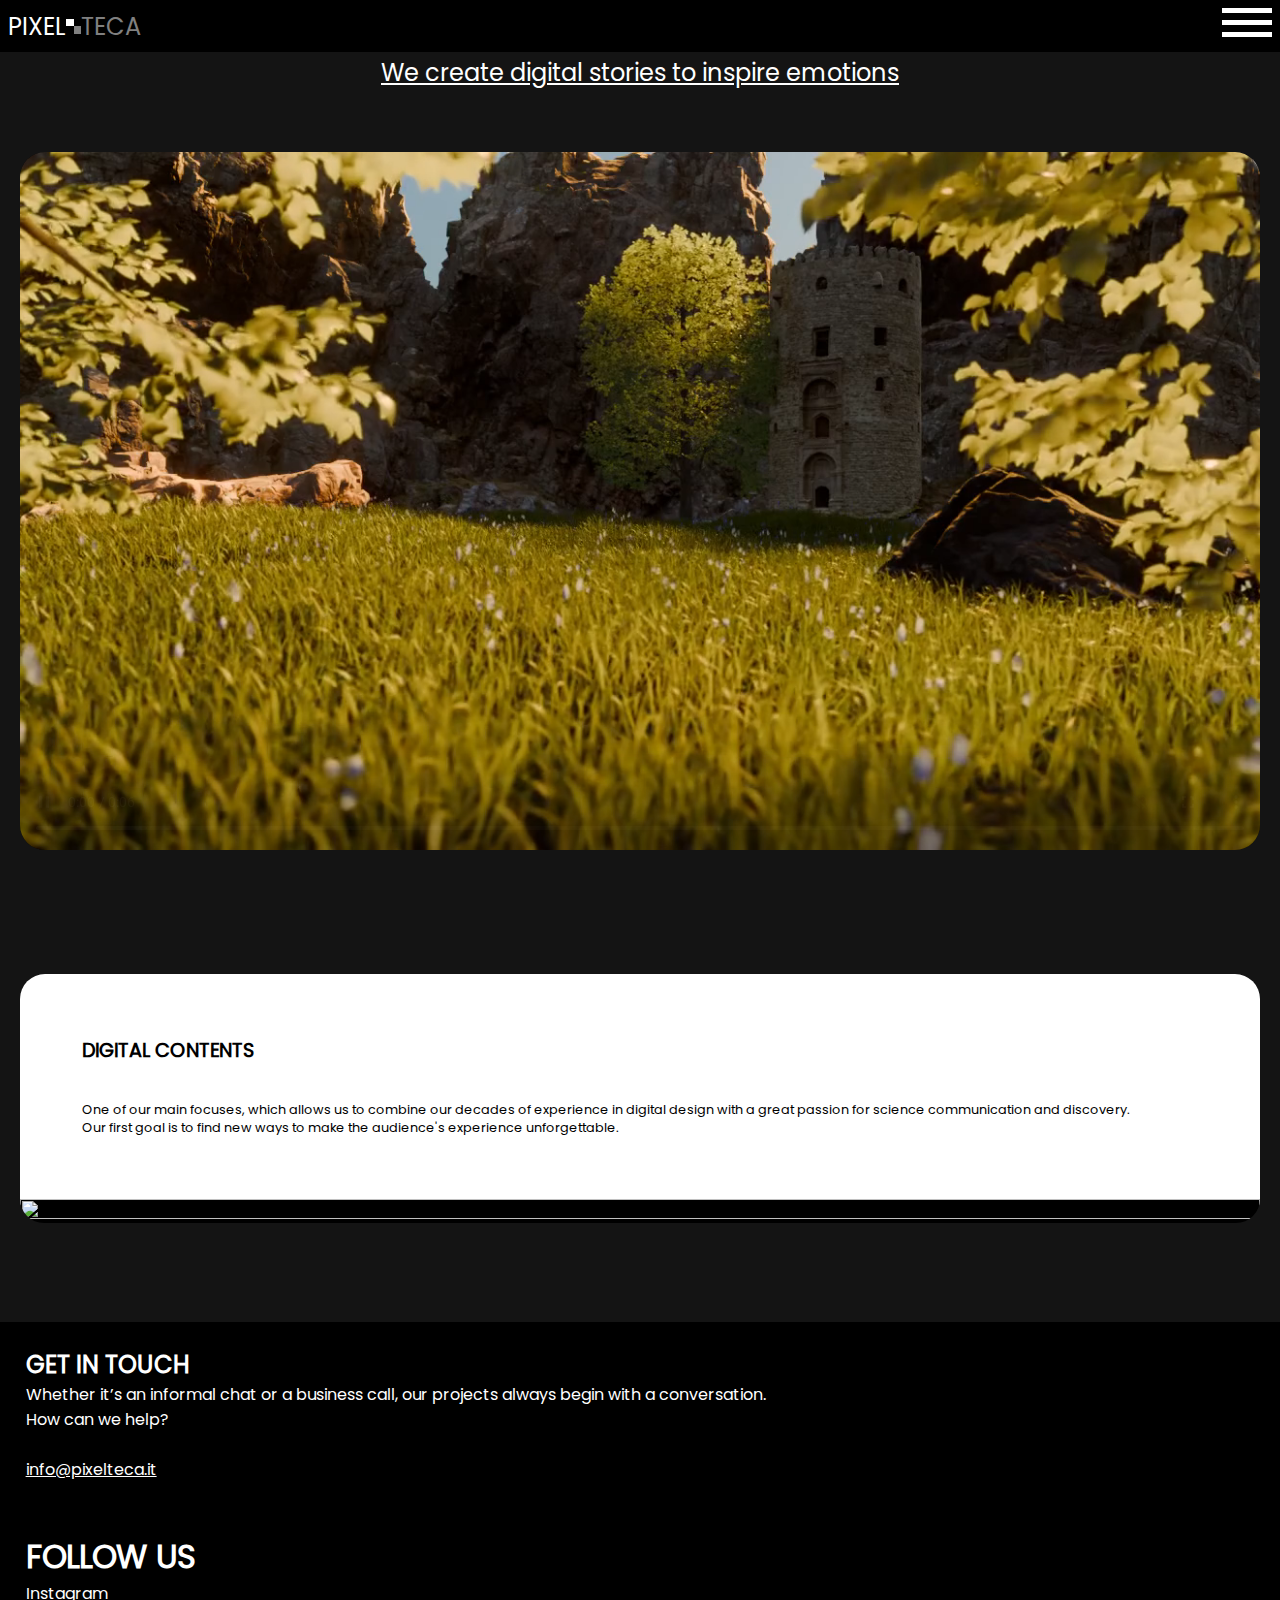
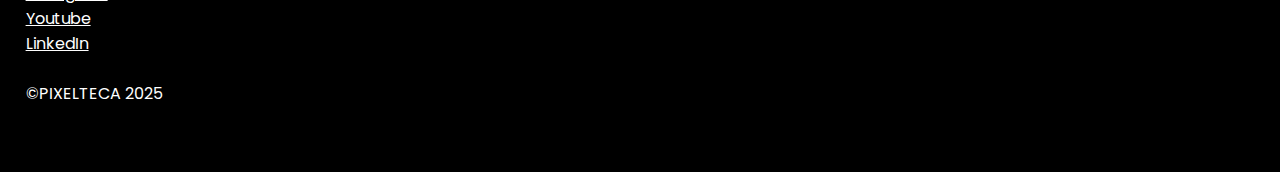
==== index.html @ 44d14443 "Added TextAnimator" ====
<!DOCTYPE html>
<html lang="en">

<head>
    <meta charset="UTF-8">
    <meta name="viewport" content="width=device-width, initial-scale=1.0">
    <title>PIXELTECA Studio</title>
    <link rel="stylesheet" href="style.css">
</head>

<body>
    <!-- MENU  -->
    <div id="menu-container">
        <div class="menu-item"><a href="about.html">About</a></div>
        <div class="menu-item"><a href="#">Works</div>
        <div class="menu-item"><a href="#">Contacts</a></div>
    </div>

    <!-- NAVBAR -->
    <div id="navbar">
        <div id="logo-container">
            <!-- LOGO 1 -->
            <div class="navbar-item">PIXEL</div>

            <!-- SYMBOL -->
            <div class="symbol-container">
                <div class="quad quad1"></div>
                <div class="quad quad-empty"></div>
                <div class="quad quad-empty"></div>
                <div class="quad quad2"></div>
            </div>

            <!-- LOGO 2 -->
            <div class="navbar-item logo-color2">TECA</div>
        </div>
        <!-- MENU BUTTON -->
        <div id="menu-button-container">
            <div id="menu-button">
                <div class="bar1"></div>
                <div class="bar2"></div>
                <div class="bar3"></div>
            </div>
        </div>
    </div>

    <!-- MAIN -->
    <div id="main-container">

        <!-- CLAIM -->
        <div id="claim-container">
            <div id="claim-text">
                We create digital stories to inspire emotions
            </div>
            <div id="claim-video">
                <video width="100%" height="100%" playsinline autoplay loop muted controls>
                    <source src="videos/test.mp4" type="video/mp4">
                </video>
            </div>
        </div>

        <!-- AREA 1 -->
        <div class="area-container">
            <div class="area-text">
                <p>
                <h2>DIGITAL CONTENTS</h2><br>
                <br>
                One of our main focuses, which allows us to combine our decades of experience in digital design with a great passion for science communication and discovery.
                <br>
                Our first goal is to find new ways to make the audience's experience unforgettable.
                
                </p>
            </div>
            <div class="area-empty">
                <div class="animated-text-container" id="digital-contents-offers">
                </div>
            </div>
            <div class="area-empty">
                <div class="animated-text-container" id="digital-contents-suggestions" style="font-style: italic;">
                </div>
            </div>
            <div class="area-content">
                <img src="imgs/Render.png" />
            </div>
        </div>



    </div>
    <div id="footer">
        <div class="footer-item">
            <h2>GET IN TOUCH</h2>
            <p>
                Whether it’s an informal chat or a business call, our projects always begin
                with a conversation.<br>
                How can we help?<br><br>
                <a href="mailto: info@pixelteca.it">info@pixelteca.it</a>
            </p>
        </div>
        <div class="footer-item">
            <h1>FOLLOW US </h1>
            <a href="#">Instagram</a>
            <a href="#">Youtube</a>
            <a href="#">LinkedIn</a>
            <br>
            <p>
                ©PIXELTECA 2025
            </p>
        </div>
    </div>
    <script src="https://ajax.googleapis.com/ajax/libs/jquery/3.7.1/jquery.min.js" type="text/javascript"></script>
    <script src="TextAnimator.js" type="text/javascript"></script>
    <script src="app.js" type="text/javascript">
    </script>
</body>

</html>
---- style.css ----
* {
    margin: 0;
    padding: 0;
    box-sizing: border-box;
}

:root {
    /* FONTS */
    --logo-font: Poppins;
    --logo-font-color1: white;
    --logo-font-color2: gray;
    --logo-font-size: 1.5rem;
    --menu-font: Poppins;
    --menu-font-color: white;
    --menu-font-size: 3.5rem;
    --claim-font: Poppins;
    --claim-font-color: white;
    --claim-font-size: 1.5rem;
    --area-text-font: Poppins;
    --area-text-font-color: black;
    --area-text-font-size: .8rem;
    --client-comment-font: Poppins;
    --client-comment-font-color: white;
    --client-comment-font-size: 1.5rem;
    --client-comment-font-style: italic;
    --client-name-font-size: 1.2rem;
    --footer-font: Poppins;
    --footer-font-size: 1rem;
    --footer-font-color: white;

    /* NAVBAR */
    --navbar-bg-color: black;
    --navbar-padding: 8px;

    /* SYMBOL */
    --quad-size: 15px;

    /* MENU BUTTON */
    --menu-button-container-width: 100%;
    --bar-color: white;
    --bar-width: 50px;
    --bar-height: 5px;
    --bar-space: 7px;

    /* MENU */
    --menu-bg-color: black;
    --menu-padding: 0 0 0 10%;

    /* MAIN CONTAINER */
    --main-container-padding: 55px 20px 0px 20px;
    --claim-container-flex-dir: column;
    --claim-container-margin-bottom: 10%;
    --claim-text-width: 100%;
    --claim-video-width: 100%;
    --claim-text-flex-justify: center;
    --claim-text-align: center;
    --claim-text-padding: 0 0 0 0;
    --claim-text-margin-bottom: 5%;
    --area-container-flex-dir: column;
    --area-container-margin-bottom: 8%;
    --area-text-width: 100%;
    --area-text-height: 100%;
    --area-text-padding: 5%;
    --area-text-bg-color: white;
    --area-text-border-radius: 25px 25px 0 0;
    --area-text-text-align: justify;
    --area-content-border-radius: 0 0 25px 25px;
    --area-empty-display: none;
    --area-client-comment-padding: 2%;

    /* FOOTER */
    --footer-flex-dir: column;
    --footer-margin-top: 0%;
    --footer-height: 450px;
    --footer-bg-color: black;
    --footer-padding: 2%;
}

body {
    width: 100%;
    height: 100%;
    background: #141414;
}

/* NAVBAR */
#navbar {
    display: flex;
    align-items: center;
    position: fixed;
    top: 0px;
    width: 100%;
    padding: var(--navbar-padding);
    background: var(--navbar-bg-color);
    /* border: 1px solid red; */
}

.navbar-item {
    display: flex;
    align-items: center;
    color: var(--logo-font-color1);
    font-size: var(--logo-font-size);
    font-family: var(--logo-font);
    /* border: 1px solid violet; */
}

.logo-color2 {
    color: var(--logo-font-color2);
}

/* SYMBOL */
.symbol-container {
    display: flex;
    flex-wrap: wrap;
    min-width: var(--quad-size);
    height: var(--quad-size);
    /* border: 1px solid yellow; */
}

.quad {
    width: 50%;
    height: 50%;
}

.quad1 {
    background: var(--logo-font-color1);
}

.quad2 {
    background: var(--logo-font-color2);
}

.quad-empty {
    opacity: 0;
}

#logo-container {
    display: flex;
    align-items: center;
    cursor: pointer;
    /* border: 1px solid yellow; */
}

/* MENU BUTTON */
#menu-button-container {
    display: flex;
    justify-content: flex-end;
    width: var(--menu-button-container-width);
    /* border: 1px solid violet; */
    z-index: 1000;
}

#menu-button {
    display: flex;
    flex-direction: column;
    justify-content: center;
    align-items: center;
}

.bar1, .bar2, .bar3 {
    width: var(--bar-width);
    height: var(--bar-height);
    background-color: var(--bar-color);
    margin-bottom: var(--bar-space);
    transition: .4s;
}

.change .bar1 {
    transform: translate(0, 12px) rotate(-45deg);
}

.change .bar2 {
    opacity: 0;
}

.change .bar3 {
    transform: translate(0, -12px) rotate(45deg);
}

/* MENU */
#menu-container {
    position: fixed;
    display: flex;
    flex-direction: column;
    justify-content: center;
    width: 100%;
    height: 100%;
    background: var(--menu-bg-color);
    padding: var(--menu-padding);
    transition: .4s;
    opacity: 0;
    /* border: 1px solid green; */
}

.menu-visible {
    opacity: 1 !important;
}

#menu-container a {
    text-decoration: none;
    color: var(--menu-font-color);
    font-family: var(--menu-font);
    font-size: var(--menu-font-size);
}

/* MAIN CONTAINER */
#main-container {
    display: flex;
    flex-direction: column;
    align-items: center;
    width: 100%;
    padding: var(--main-container-padding);
    /* border: 1px solid green; */
}

#claim-container {
    display: flex;
    align-items: center;
    flex-direction: var(--claim-container-flex-dir);
    width: 100%;
    margin-bottom: var(--claim-container-margin-bottom);
    /* border: 1px solid red; */
}

#claim-text {
    display: flex;
    justify-content: var(--claim-text-flex-justify);
    width: var(--claim-text-width);
    text-align: var(--claim-text-align);
    font-family: var(--claim-font);
    font-size: var(--claim-font-size);
    color: var(--claim-font-color);
    text-decoration: underline;
    padding: var(--claim-text-padding);
    margin-bottom: var(--claim-text-margin-bottom);
}

#claim-video {
    display: flex;
    width: var(--claim-video-width);
    background: black;
    border-radius: 25px;
    overflow: hidden;
    /* border: 1px solid red; */
}

/* AREA */
.area-container {
    display: flex;
    flex-direction: var(--area-container-flex-dir);
    flex-wrap: wrap;
    width: 100%;
    margin-bottom: var(--area-container-margin-bottom);
    /* border: 1px solid yellow; */
}

.area-text {
    width: var(--area-text-width);
    height: var(--area-text-height);
    background: var(--area-text-bg-color);
    padding: var(--area-text-padding);
    font-family: var(--area-text-font);
    font-size: var(--area-text-font-size);
    text-align: var(--area-text-text-align);
    color: var(--area-text-font-color);
    border-radius: var(--area-text-border-radius);
    overflow: hidden;
}

.area-content {
    width: var(--area-text-width);
    height: var(--area-text-height);
    background: black;
    border-radius: var(--area-content-border-radius);
    overflow: hidden;
    /* border: 1px solid red; */
}

.area-content img {
    width: 100%;
    height: 100%;
    object-fit: cover;
}

.area-empty {
    display: var(--area-empty-display);
    width: var(--area-text-width);
    /* border: 1px solid red; */
}

.area-client-comment {
    display: flex;
    flex-direction: column;
    justify-content: center;
    align-items: center;
    width: 100%;
    padding: var(--area-client-comment-padding);
    font-family: var(--client-comment-font);
    color: var(--client-comment-font-color);
    font-style: var(--client-comment-font-style);
    font-size: var(--client-comment-font-size);
    /* border: 1px solid yellow; */
}

.client-name {
    font-size: var(--client-name-font-size);
}

/* FOOTER */
#footer {
    display: flex;
    flex-direction: var(--footer-flex-dir);
    width: 100%;
    height: var(--footer-height);
    background: var(--footer-bg-color);
    margin-top: var(--footer-margin-top);
}

.footer-item {
    display: flex;
    flex-direction: column;
    width: 100%;
    font-family: var(--footer-font);
    font-size: var(--footer-font-size);
    color: var(--footer-font-color);
    padding: var(--footer-padding);
    text-align: justify;
}

.footer-item a {
    color: var(--footer-font-color);
}

.footer-item img {
    width: 100%;
}

/* TEXT ANIMATION */
.animated-text-container {
    display: flex;
    flex-direction: column;
    justify-content: center;
    align-items: center;
    width: 100%;
    justify-content: center;
    /* border: 1px solid yellow; */
}

.sentence {
    display: flex;
    justify-content: center;
    align-items: center;
    flex-wrap: wrap;
    width: 90%;
    height: 20%;
    font-family: var(--area-text-font);
    color: white;
    z-index: -1;
    /* border: 1px solid red; */
}

.letter {
    font-size: 1.5rem;
    /* border: 1px solid yellow; */
}

.letter-big {
    font-size: 3rem;
}
.startOpacity {
    opacity: 0;
}

.anim {
    animation: txtAnim 0.3s forwards;
}

@keyframes txtAnim {
    0% {
        opacity: 0;
        /* transform: translateY(20px); */
        transform: rotateY(180deg);
    }

    100% {
        opacity: 1;
        /* transform: translateY(0px); */
        transform: rotateY(0deg);
    }
}

@font-face {
    font-family: Chillen;
    src: url('fonts/Chillen.ttf');
}

@font-face {
    font-family: Poppins;
    src: url('fonts/Poppins-Regular.ttf');
}

@font-face {
    font-family: Roboto;
    src: url('fonts/Roboto-VariableFont_wdth\,wght.ttf');
}

/* DESKTOP */
@media (min-width: 1281px) {
    :root {
        --menu-font-size: 8rem;
        --navbar-padding: 30px;
        --logo-font-size: 3rem;
        --menu-padding: 0 0 0 15%;
        --quad-size: 35px;
        --main-container-padding: 150px 250px 0px 250px;
        --claim-container-flex-dir: column;
        --claim-container-margin-bottom: 5%;
        --claim-text-padding: 1%;
        --claim-text-margin-bottom: 1%;
        --claim-font-size: 5rem;
        --claim-video-width: 100%;

        --area-container-flex-dir: row;
        --area-container-margin-bottom: 0%;
        --area-text-width: 50%;
        --area-text-height: 500px;
        --area-text-border-radius: 25px 0 0 0;
        --area-text-font-size: 1.2rem;
        --area-content-border-radius: 0 0 25px 0;
        --area-empty-display: flex;

        --footer-flex-dir: row;
        --footer-margin-top: 5%;
    }
}
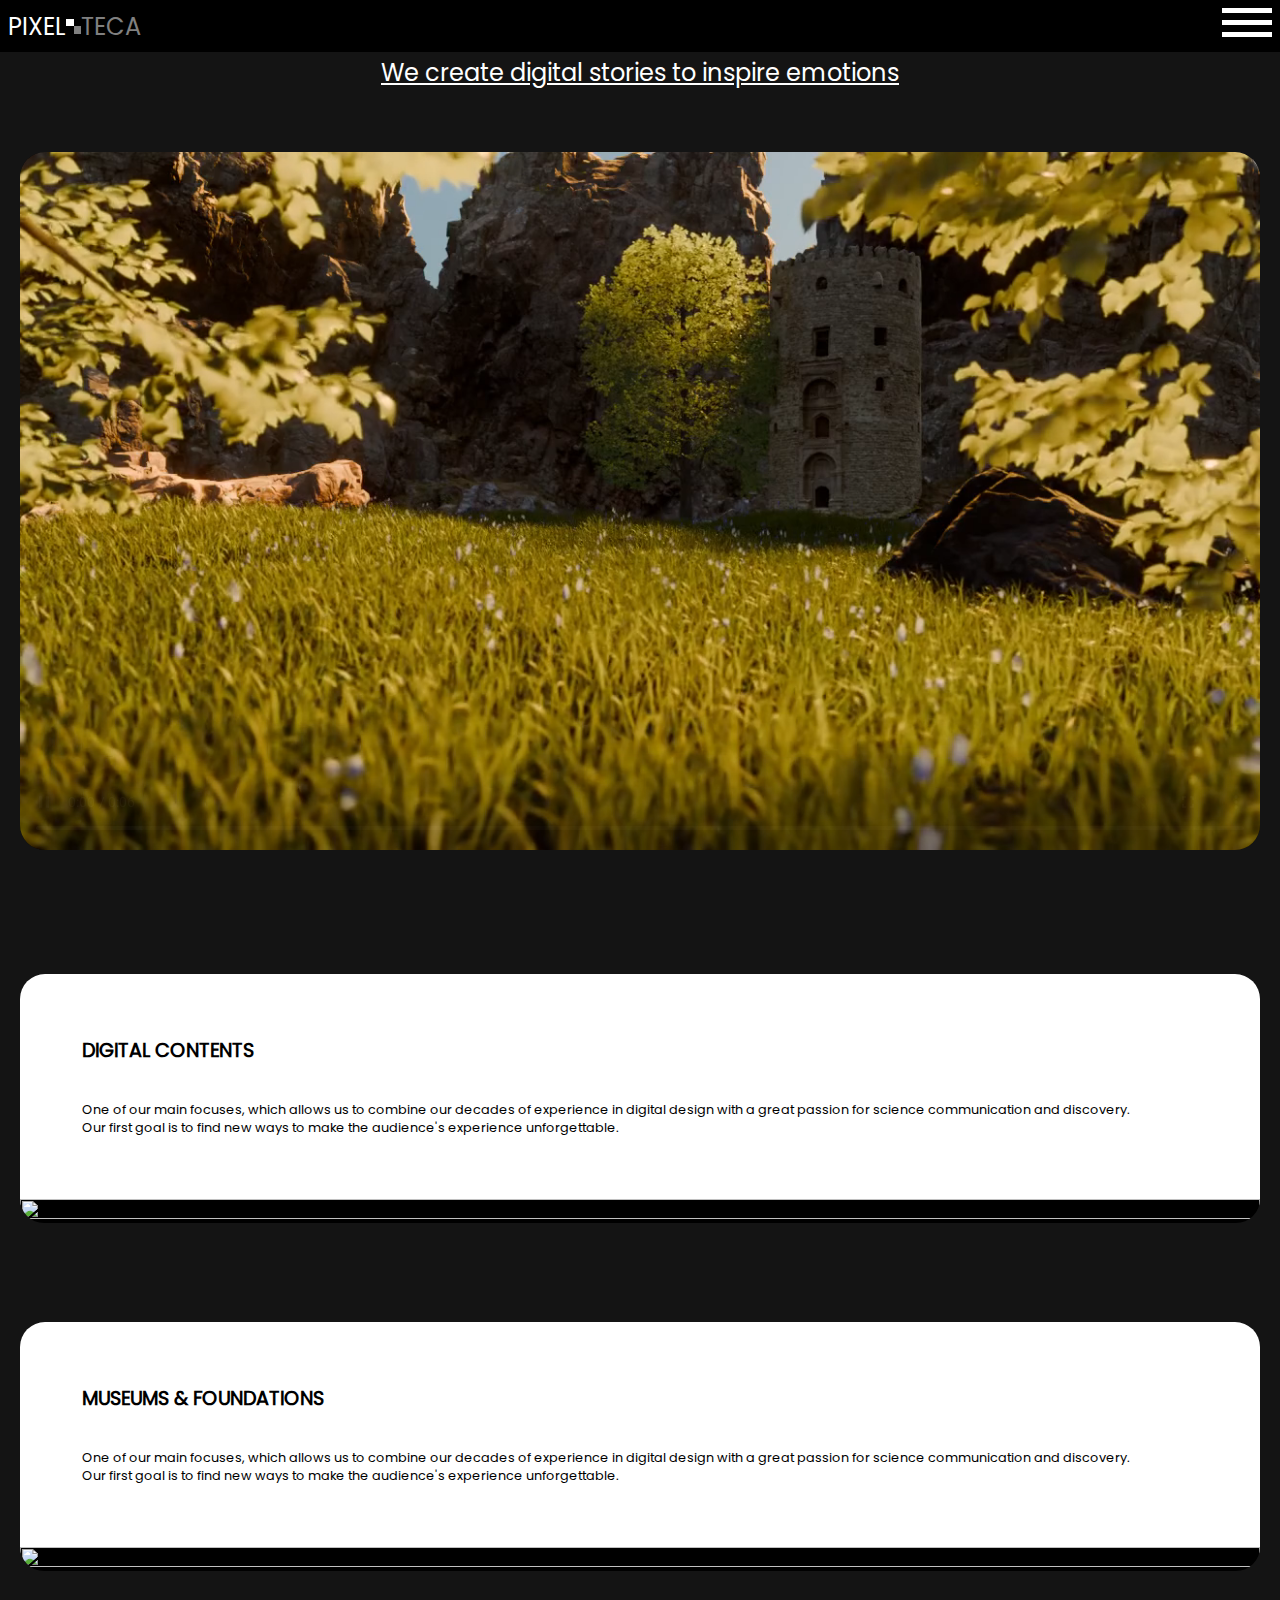
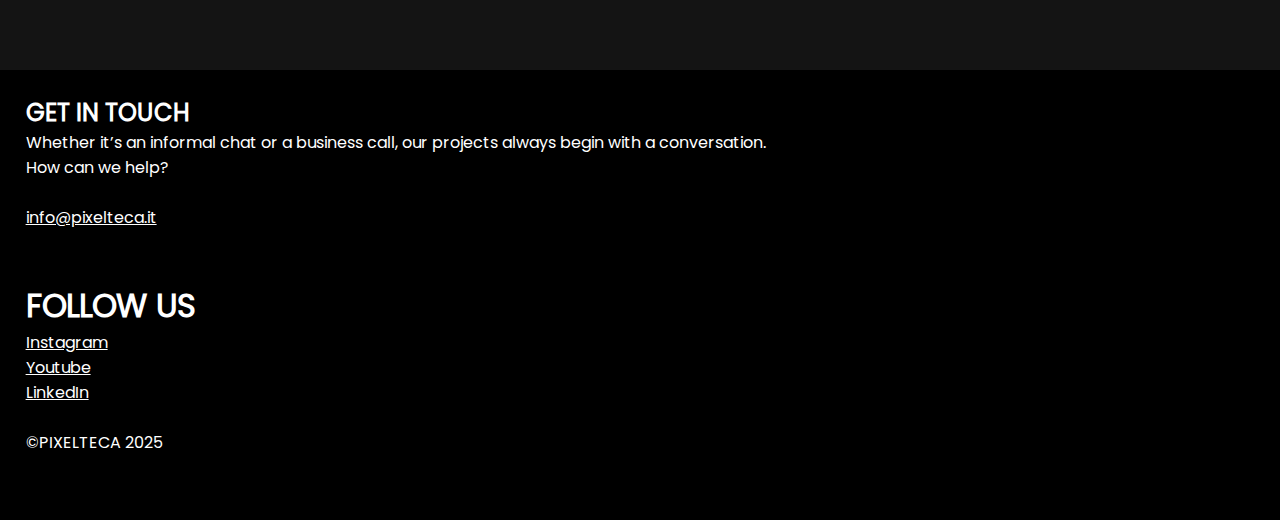
==== commit e0bd6247: "Adding interactive texts" ====
--- a/index.html
+++ b/index.html
@@ -83,6 +83,27 @@
             </div>
         </div>
 
+        <div class="area-container">
+            <div class="area-text">
+                <p>
+                <h2>MUSEUMS & FOUNDATIONS</h2><br><br>
+                One of our main focuses, which allows us to combine our decades of experience in digital design with a great passion for science communication and discovery.<br>
+                Our first goal is to find new ways to make the audience's experience unforgettable.
+                </p>
+            </div>
+            <div class="area-empty">
+                <div class="animated-text-container" id="museums-offers">
+                </div>
+            </div>
+            <div class="area-empty">
+                <div class="animated-text-container" id="museums-suggestions" style="font-style: italic;">
+                </div>
+            </div>
+            <div class="area-content">
+                <img src="imgs/Render.png" />
+            </div>
+        </div>
+
 
 
     </div>
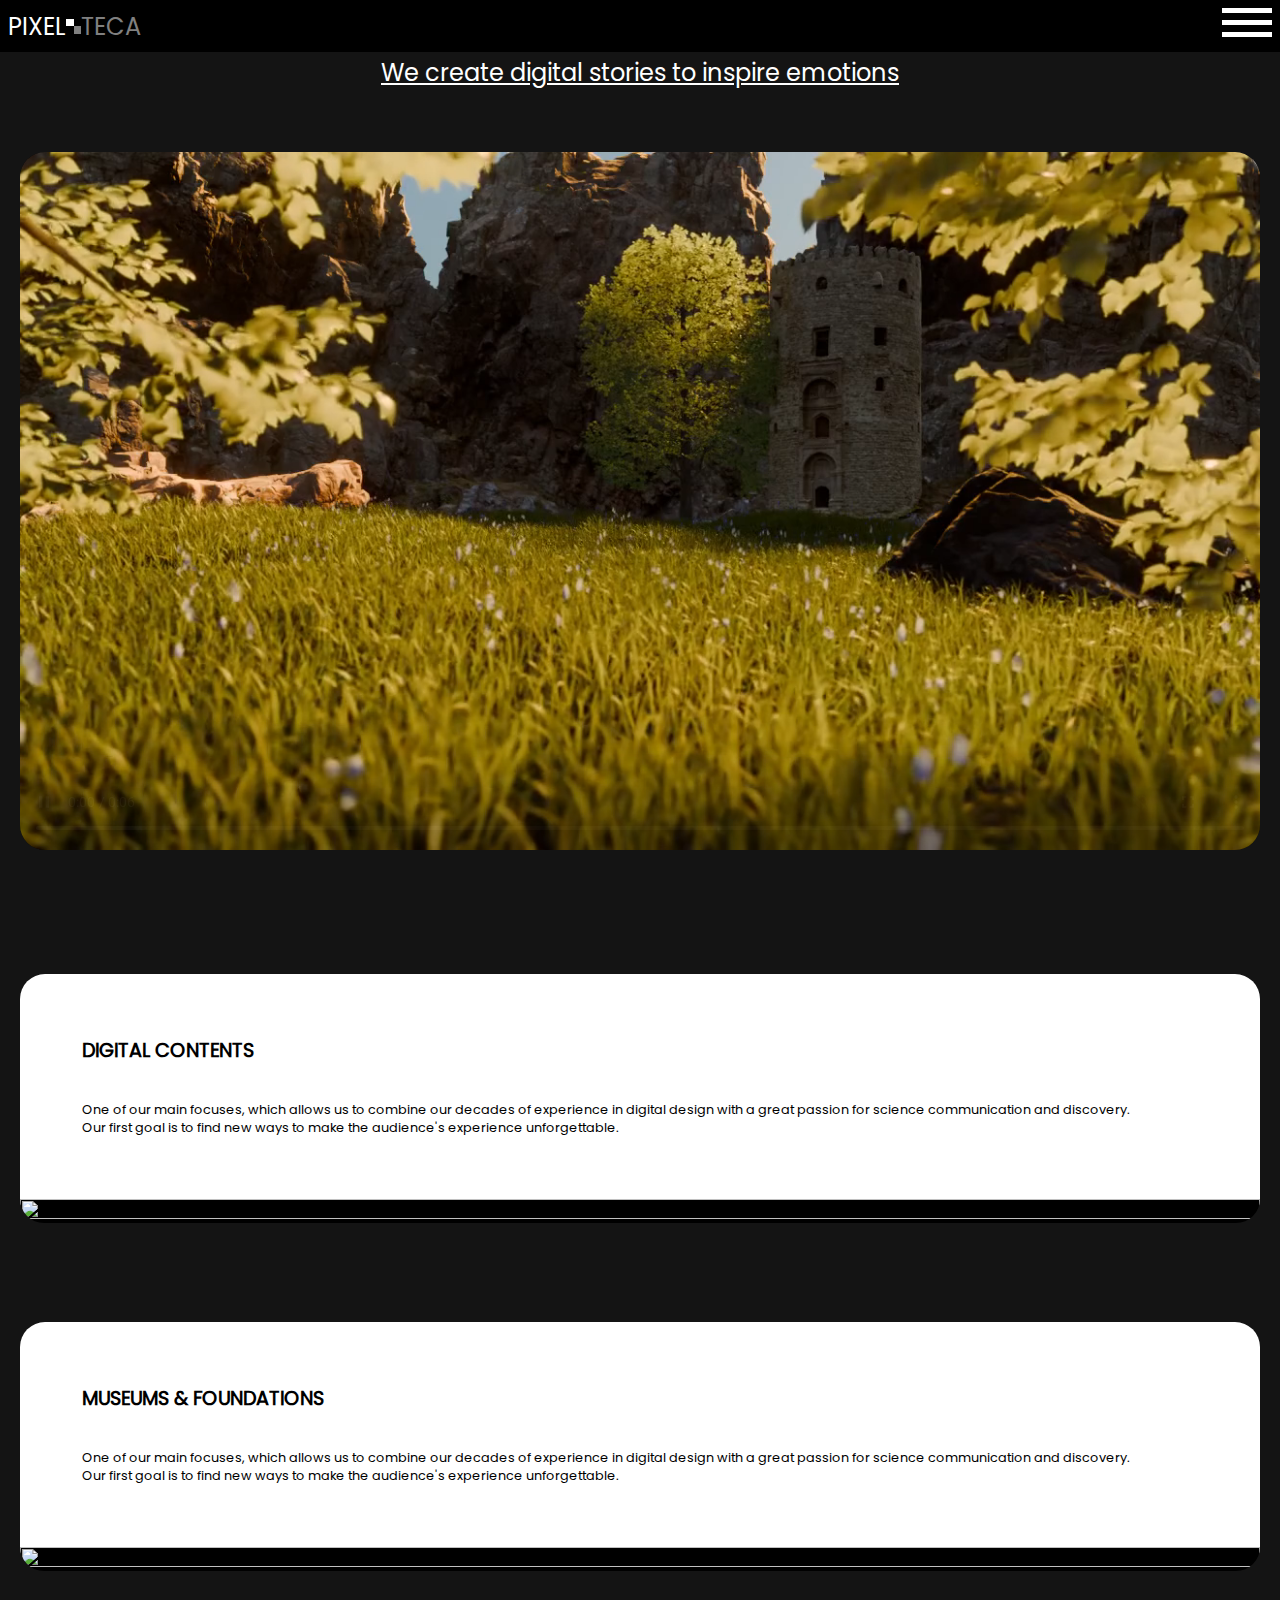
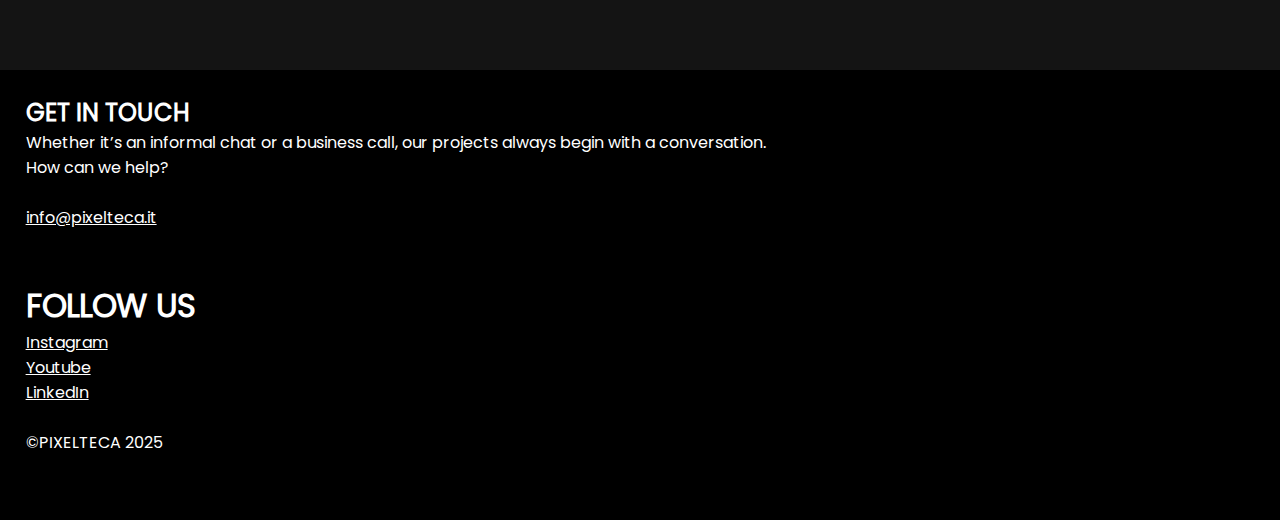
==== commit e0878dd2: "Added typewriter text animation" ====
--- a/index.html
+++ b/index.html
@@ -75,7 +75,7 @@
                 </div>
             </div>
             <div class="area-empty">
-                <div class="animated-text-container" id="digital-contents-suggestions" style="font-style: italic;">
+                <div class="typewriter-text-container" id="digital-contents-suggestions" style="font-style: italic;">
                 </div>
             </div>
             <div class="area-content">
@@ -96,7 +96,7 @@
                 </div>
             </div>
             <div class="area-empty">
-                <div class="animated-text-container" id="museums-suggestions" style="font-style: italic;">
+                <div class="typewriter-text-container" id="museums-suggestions" style="font-style: italic;">
                 </div>
             </div>
             <div class="area-content">
@@ -130,6 +130,7 @@
     </div>
     <script src="https://ajax.googleapis.com/ajax/libs/jquery/3.7.1/jquery.min.js" type="text/javascript"></script>
     <script src="TextAnimator.js" type="text/javascript"></script>
+    <script src="TypewriterAnimation.js" type="text/javascript"></script>
     <script src="app.js" type="text/javascript">
     </script>
 </body>
--- a/style.css
+++ b/style.css
@@ -359,7 +359,7 @@
 }
 
 .letter {
-    font-size: 1.5rem;
+    font-size: 1.8rem;
     /* border: 1px solid yellow; */
 }
 
@@ -385,6 +385,32 @@
         opacity: 1;
         /* transform: translateY(0px); */
         transform: rotateY(0deg);
+    }
+}
+
+/* TYPEWRITER TEXT ANIMATION */
+.typewriter-text-container {
+    width: 100%;
+    color: white;
+    font-family: Poppins;
+    font-size: 1.7rem;
+    text-align: end;
+    z-index: -1;
+    padding: 20% 7% 0 7%;
+    /* border: 1px solid red; */
+}
+
+.typewriter-letter {
+    opacity: 0;
+}
+
+@keyframes typewriterAnim {
+    0% {
+        opacity: 0;
+    }
+
+    100% {
+        opacity: 1;
     }
 }
 
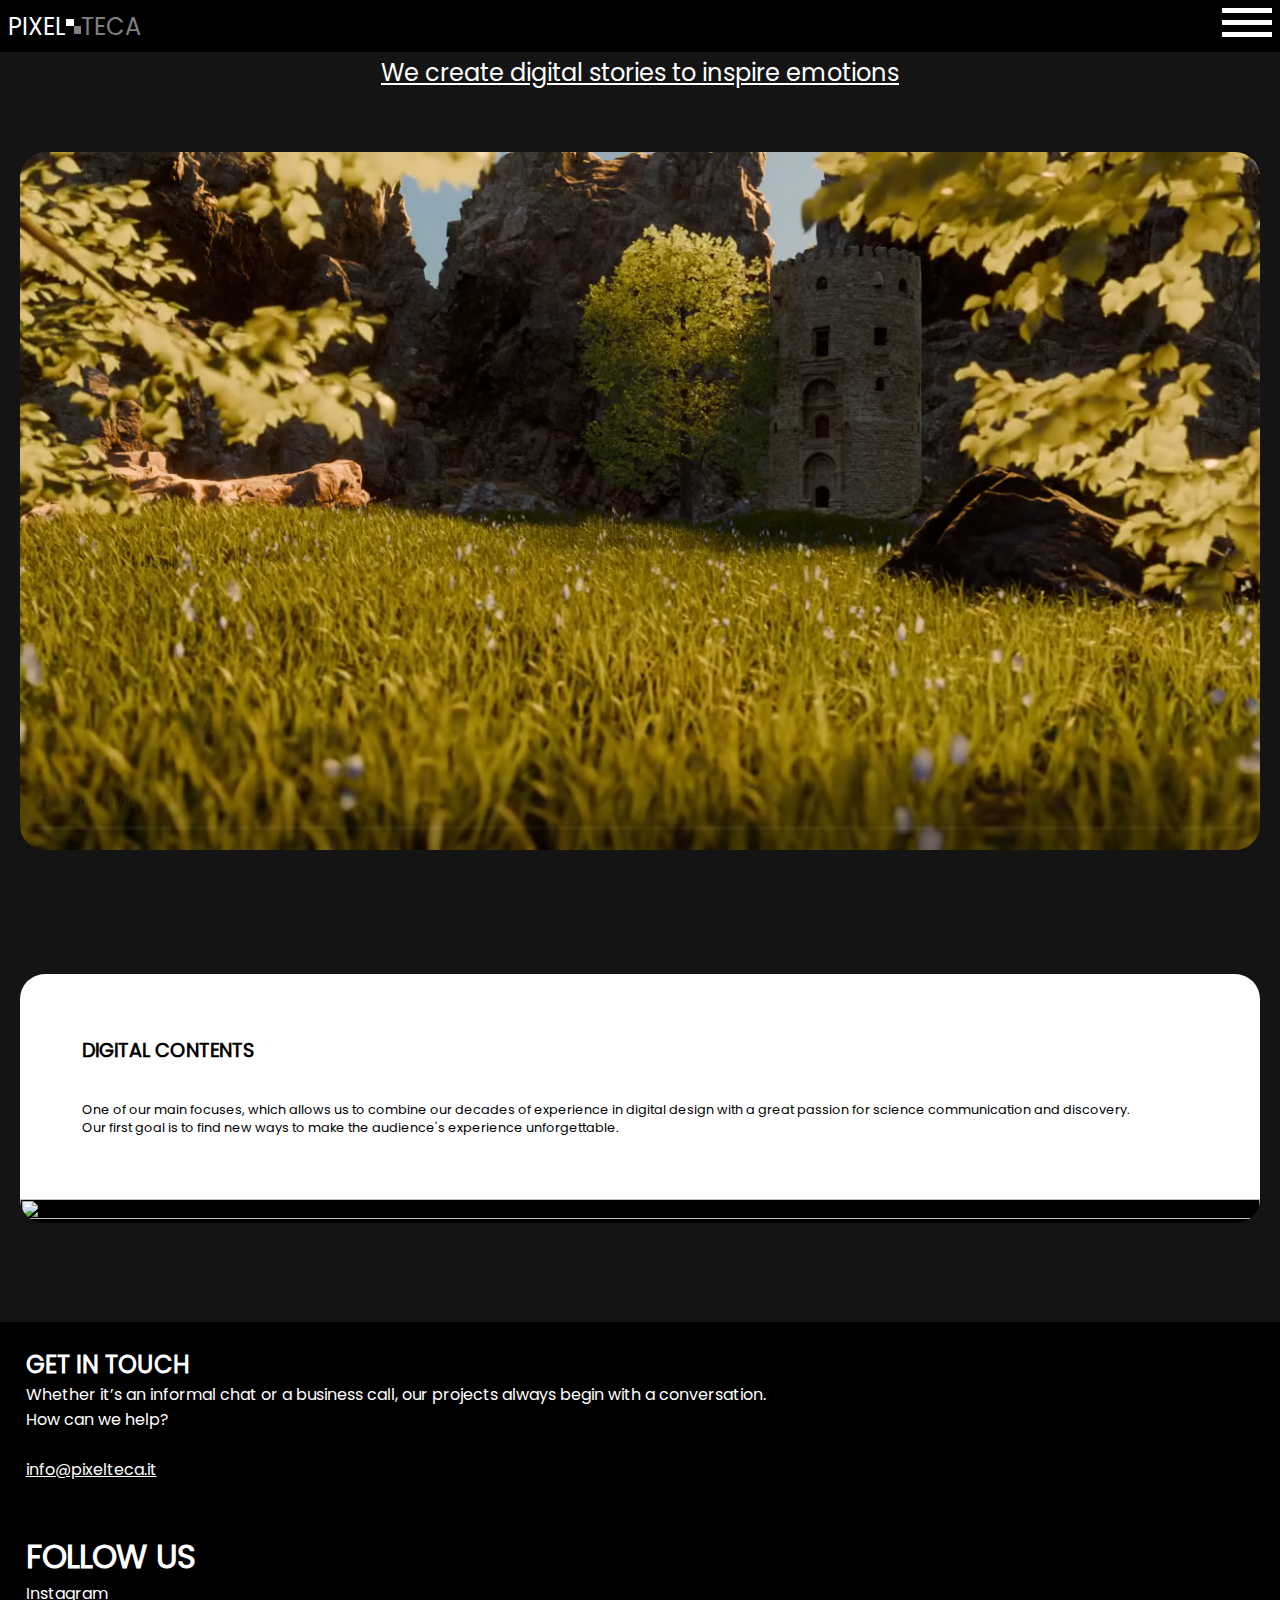
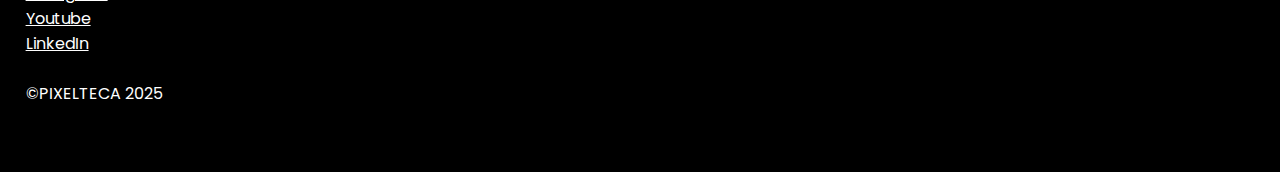
==== commit 741c5500: "Completed DIGITAL CONTENTS" ====
--- a/index.html
+++ b/index.html
@@ -58,45 +58,21 @@
             </div>
         </div>
 
-        <!-- AREA 1 -->
+        <!-- DIGITAL CONTENTS -->
         <div class="area-container">
             <div class="area-text">
                 <p>
-                <h2>DIGITAL CONTENTS</h2><br>
-                <br>
-                One of our main focuses, which allows us to combine our decades of experience in digital design with a great passion for science communication and discovery.
-                <br>
-                Our first goal is to find new ways to make the audience's experience unforgettable.
-                
-                </p>
-            </div>
-            <div class="area-empty">
-                <div class="animated-text-container" id="digital-contents-offers">
-                </div>
-            </div>
-            <div class="area-empty">
-                <div class="typewriter-text-container" id="digital-contents-suggestions" style="font-style: italic;">
-                </div>
-            </div>
-            <div class="area-content">
-                <img src="imgs/Render.png" />
-            </div>
-        </div>
-
-        <div class="area-container">
-            <div class="area-text">
-                <p>
-                <h2>MUSEUMS & FOUNDATIONS</h2><br><br>
+                <h2>DIGITAL CONTENTS</h2><br><br>
                 One of our main focuses, which allows us to combine our decades of experience in digital design with a great passion for science communication and discovery.<br>
                 Our first goal is to find new ways to make the audience's experience unforgettable.
                 </p>
             </div>
             <div class="area-empty">
-                <div class="animated-text-container" id="museums-offers">
+                <div class="typewriter-text-container" id="digital-contents-offers" style="text-align: center;">
                 </div>
             </div>
             <div class="area-empty">
-                <div class="typewriter-text-container" id="museums-suggestions" style="font-style: italic;">
+                <div class="typewriter-text-container" id="digital-contents-suggestions" style="font-style: italic;">
                 </div>
             </div>
             <div class="area-content">
--- a/style.css
+++ b/style.css
@@ -364,17 +364,13 @@
 }
 
 .letter-big {
-    font-size: 3rem;
+    font-size: 4rem;
 }
 .startOpacity {
     opacity: 0;
 }
 
-.anim {
-    animation: txtAnim 0.3s forwards;
-}
-
-@keyframes txtAnim {
+@keyframes textAnim1 {
     0% {
         opacity: 0;
         /* transform: translateY(20px); */
@@ -393,7 +389,6 @@
     width: 100%;
     color: white;
     font-family: Poppins;
-    font-size: 1.7rem;
     text-align: end;
     z-index: -1;
     padding: 20% 7% 0 7%;
@@ -402,9 +397,15 @@
 
 .typewriter-letter {
     opacity: 0;
-}
-
-@keyframes typewriterAnim {
+    font-size: 2rem;
+}
+
+.typewriter-letter-big {
+    opacity: 0;
+    font-size: 4rem;
+}
+
+@keyframes textAnim2 {
     0% {
         opacity: 0;
     }
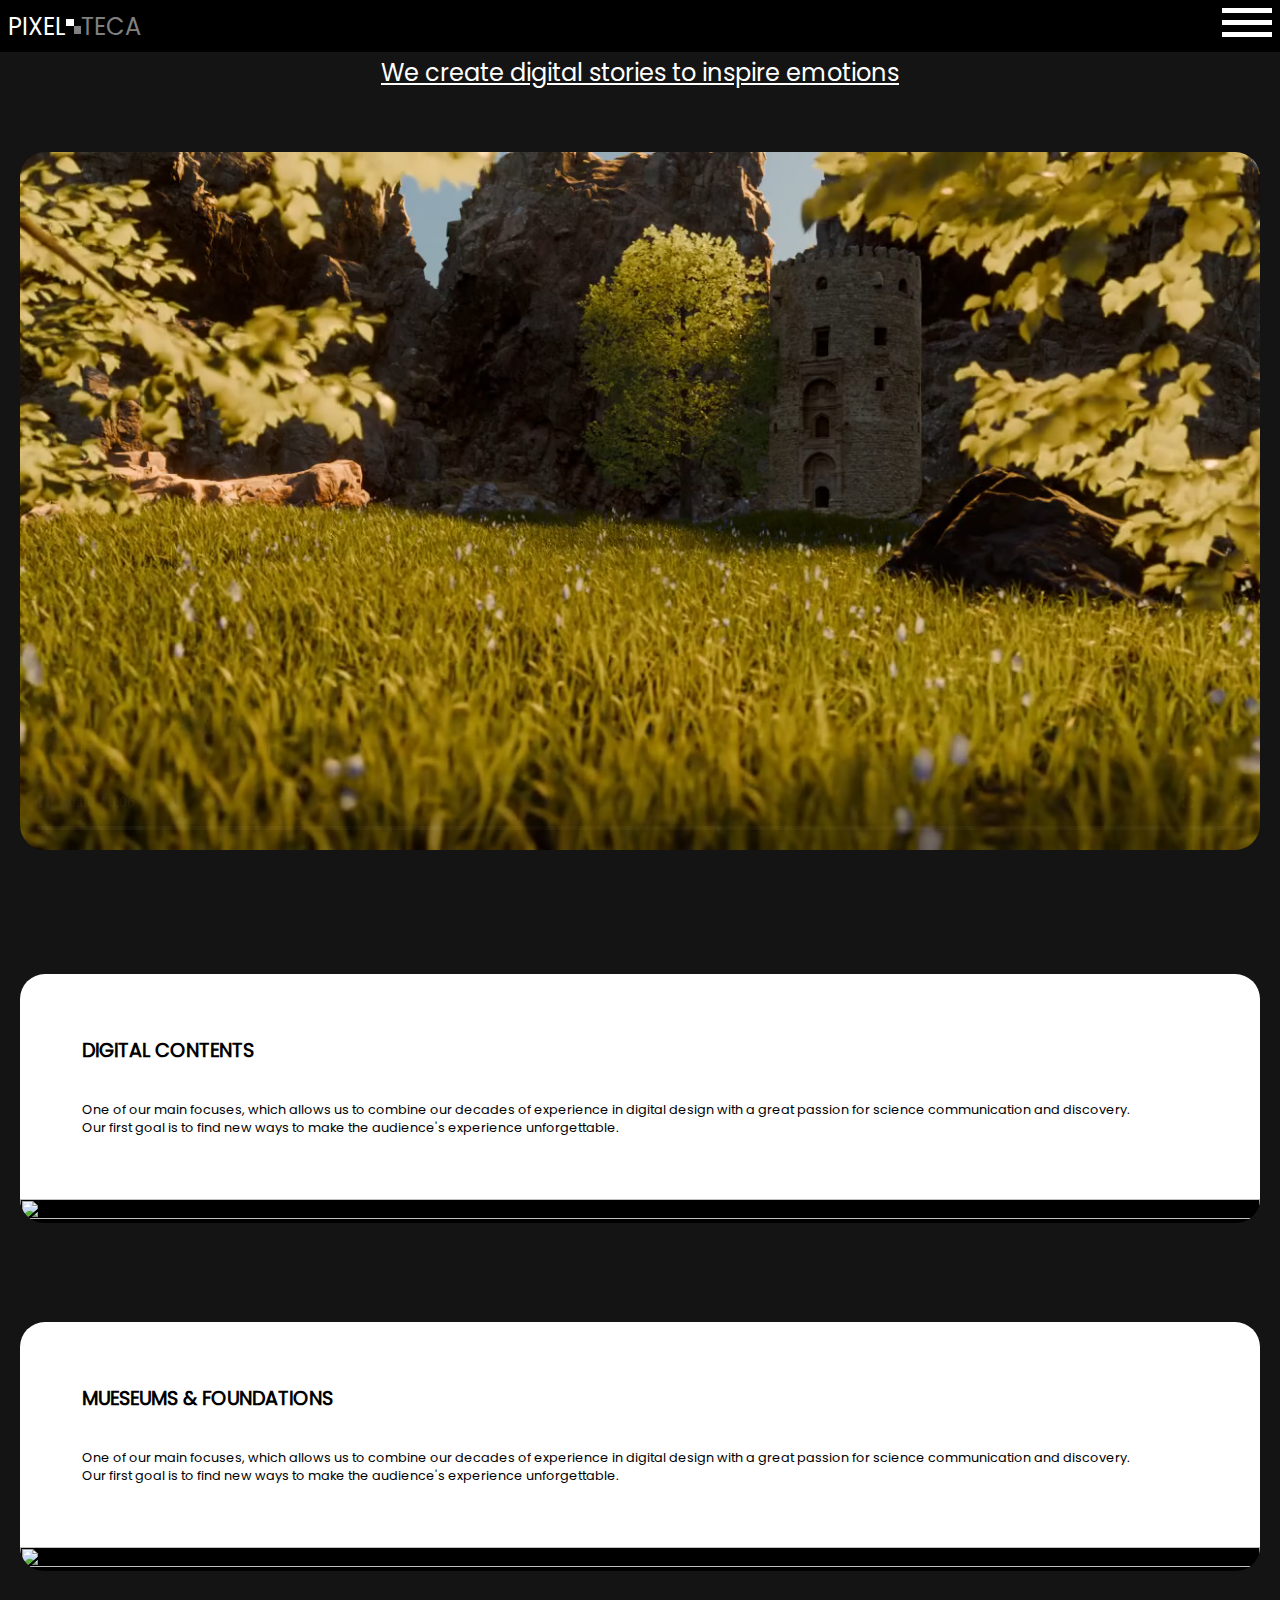
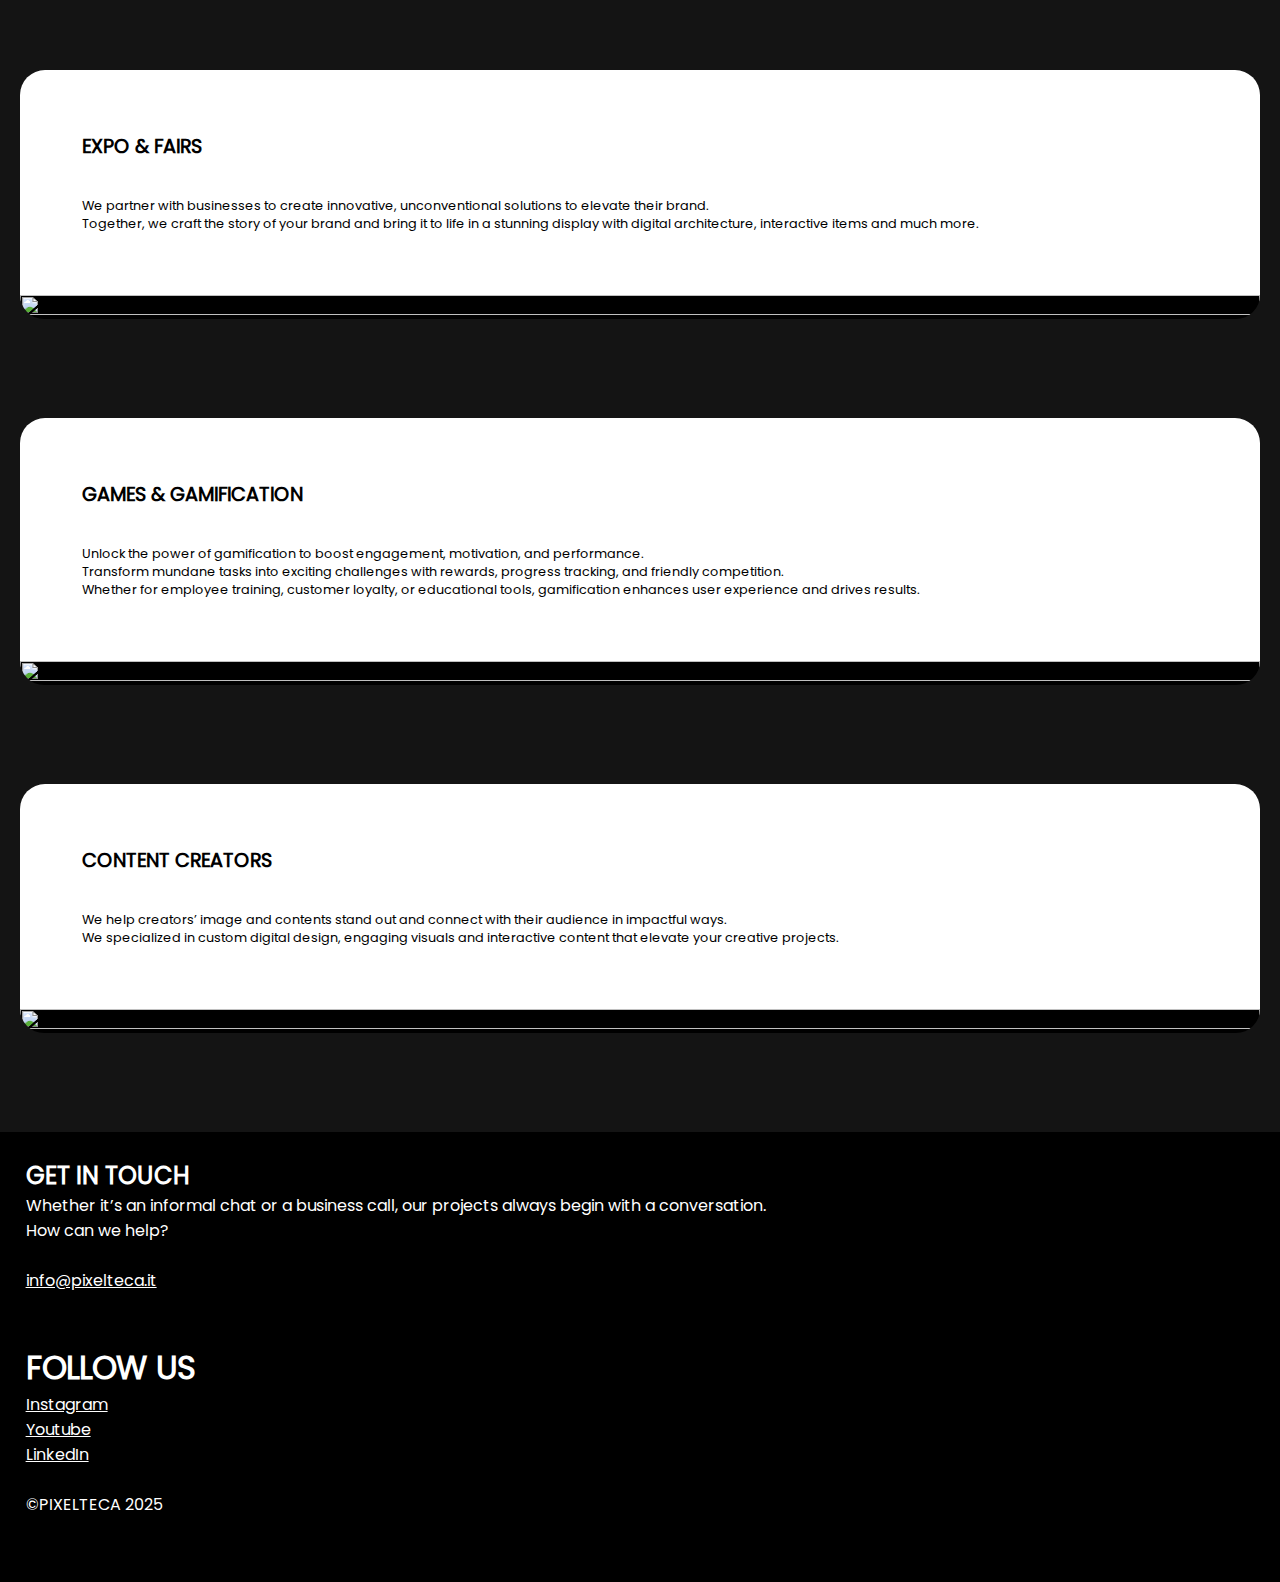
==== commit 2ac3c8bb: "Added all animated texts" ====
--- a/index.html
+++ b/index.html
@@ -80,6 +80,94 @@
             </div>
         </div>
 
+        <!-- MUESEUMS & FOUNDATIONS -->
+        <div class="area-container">
+            <div class="area-text">
+                <p>
+                <h2>MUESEUMS & FOUNDATIONS</h2><br><br>
+                One of our main focuses, which allows us to combine our decades of experience in digital design with a great passion for science communication and discovery.<br>
+                Our first goal is to find new ways to make the audience's experience unforgettable.
+                </p>
+            </div>
+            <div class="area-empty">
+                <div class="typewriter-text-container" id="museums-offers" style="text-align: center;">
+                </div>
+            </div>
+            <div class="area-empty">
+                <div class="typewriter-text-container" id="museums-suggestions" style="font-style: italic;">
+                </div>
+            </div>
+            <div class="area-content">
+                <img src="imgs/Render.png" />
+            </div>
+        </div>
+
+        <!-- EXPO & FAIRS -->
+        <div class="area-container">
+            <div class="area-text">
+                <p>
+                <h2>EXPO & FAIRS</h2><br><br>
+                We partner with businesses to create innovative, unconventional solutions to elevate their brand.<br>
+                Together, we craft the story of your brand and bring it to life in a stunning display with digital architecture, interactive items and much more.
+                </p>
+            </div>
+            <div class="area-empty">
+                <div class="typewriter-text-container" id="expo-offers" style="text-align: center;">
+                </div>
+            </div>
+            <div class="area-empty">
+                <div class="typewriter-text-container" id="expo-suggestions" style="font-style: italic;">
+                </div>
+            </div>
+            <div class="area-content">
+                <img src="imgs/Render.png" />
+            </div>
+        </div>
+
+        <!-- GAMES & GAMIFICATION -->
+        <div class="area-container">
+            <div class="area-text">
+                <p>
+                <h2>GAMES & GAMIFICATION</h2><br><br>
+                Unlock the power of gamification to boost engagement, motivation, and performance.<br>
+                Transform mundane tasks into exciting challenges with rewards, progress tracking, and friendly competition.<br> 
+                Whether for employee training, customer loyalty, or educational tools, gamification enhances user experience and drives results.
+                </p>
+            </div>
+            <div class="area-empty">
+                <div class="typewriter-text-container" id="games-offers" style="text-align: center;">
+                </div>
+            </div>
+            <div class="area-empty">
+                <div class="typewriter-text-container" id="games-suggestions" style="font-style: italic;">
+                </div>
+            </div>
+            <div class="area-content">
+                <img src="imgs/Render.png" />
+            </div>
+        </div>
+
+        <!-- CONTENT CREATORS -->
+        <div class="area-container">
+            <div class="area-text">
+                <p>
+                <h2>CONTENT CREATORS</h2><br><br>
+                We help creators’ image and contents stand out and connect with their audience in impactful ways.<br> 
+                We specialized in custom digital design, engaging visuals and interactive content that elevate your creative projects.
+                </p>
+            </div>
+            <div class="area-empty">
+                <div class="typewriter-text-container" id="creators-offers" style="text-align: center;">
+                </div>
+            </div>
+            <div class="area-empty">
+                <div class="typewriter-text-container" id="creators-suggestions" style="font-style: italic;">
+                </div>
+            </div>
+            <div class="area-content">
+                <img src="imgs/Render.png" />
+            </div>
+        </div>
 
 
     </div>
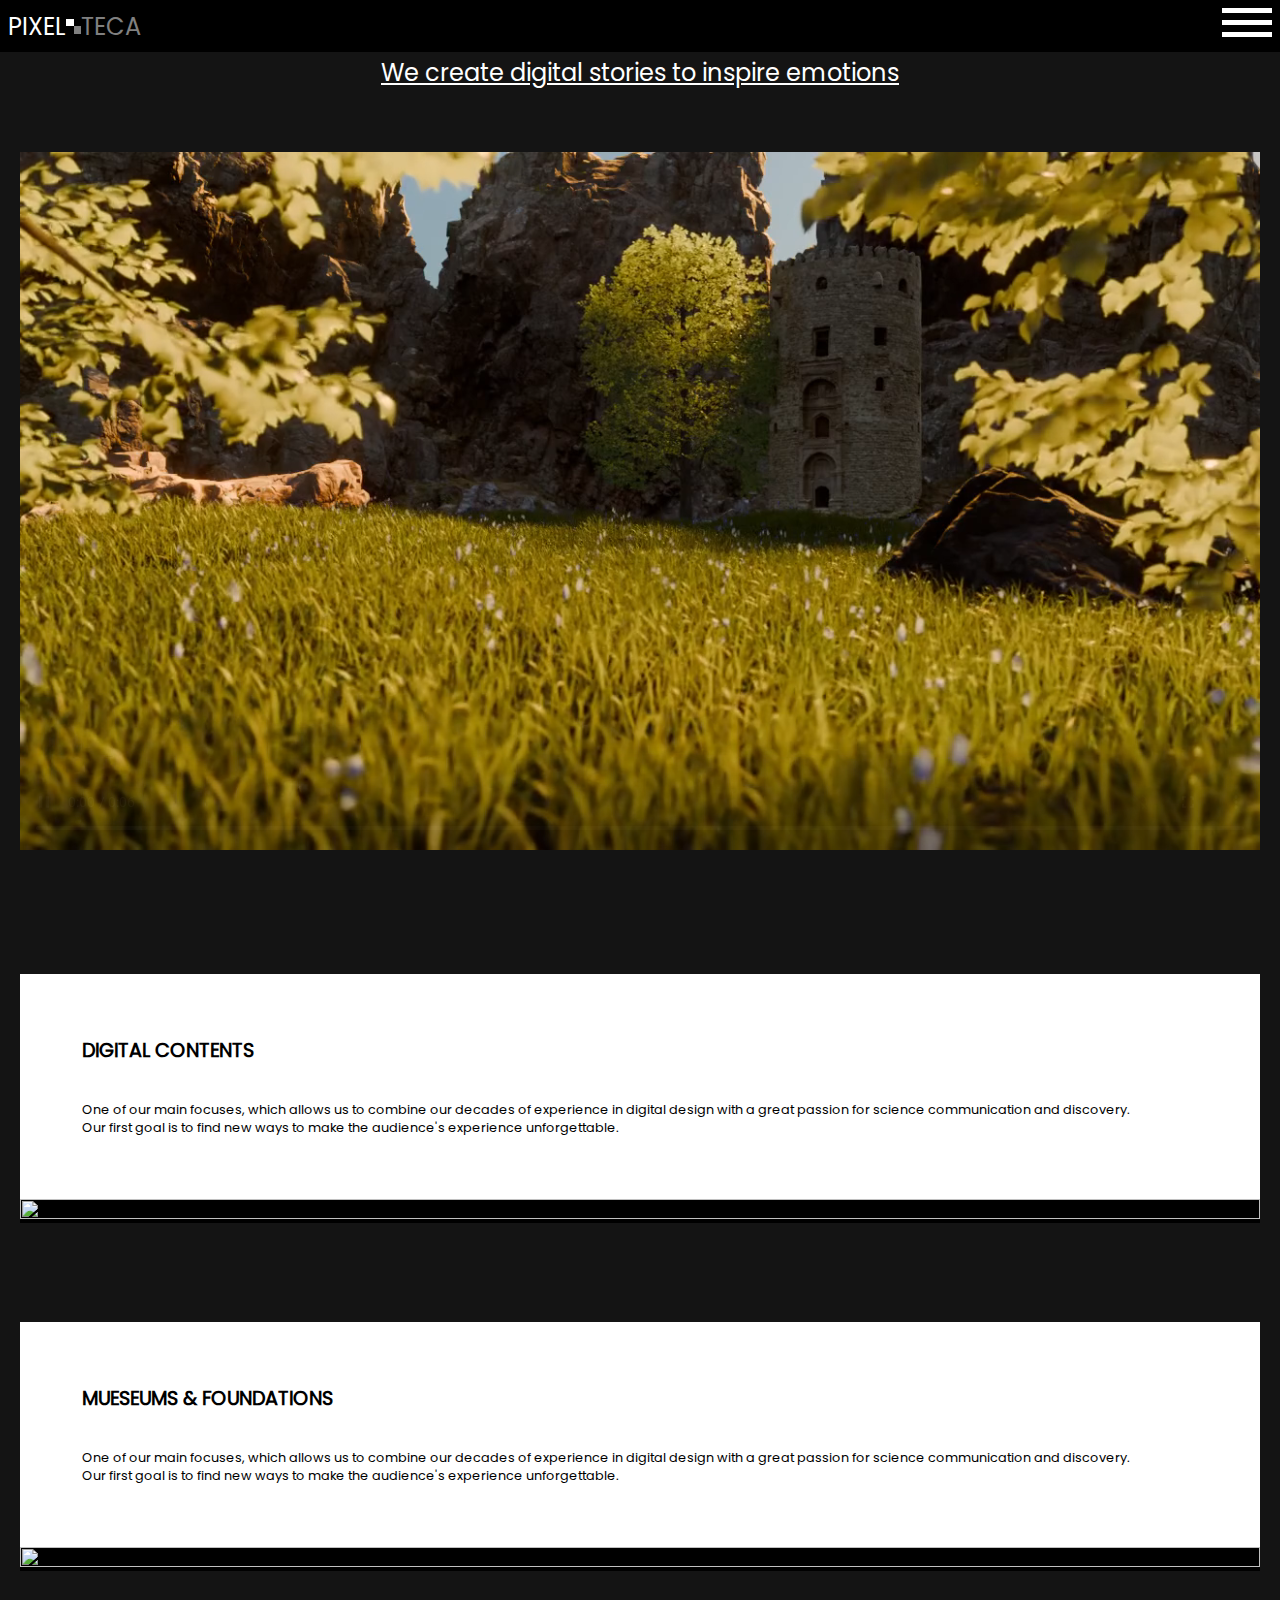
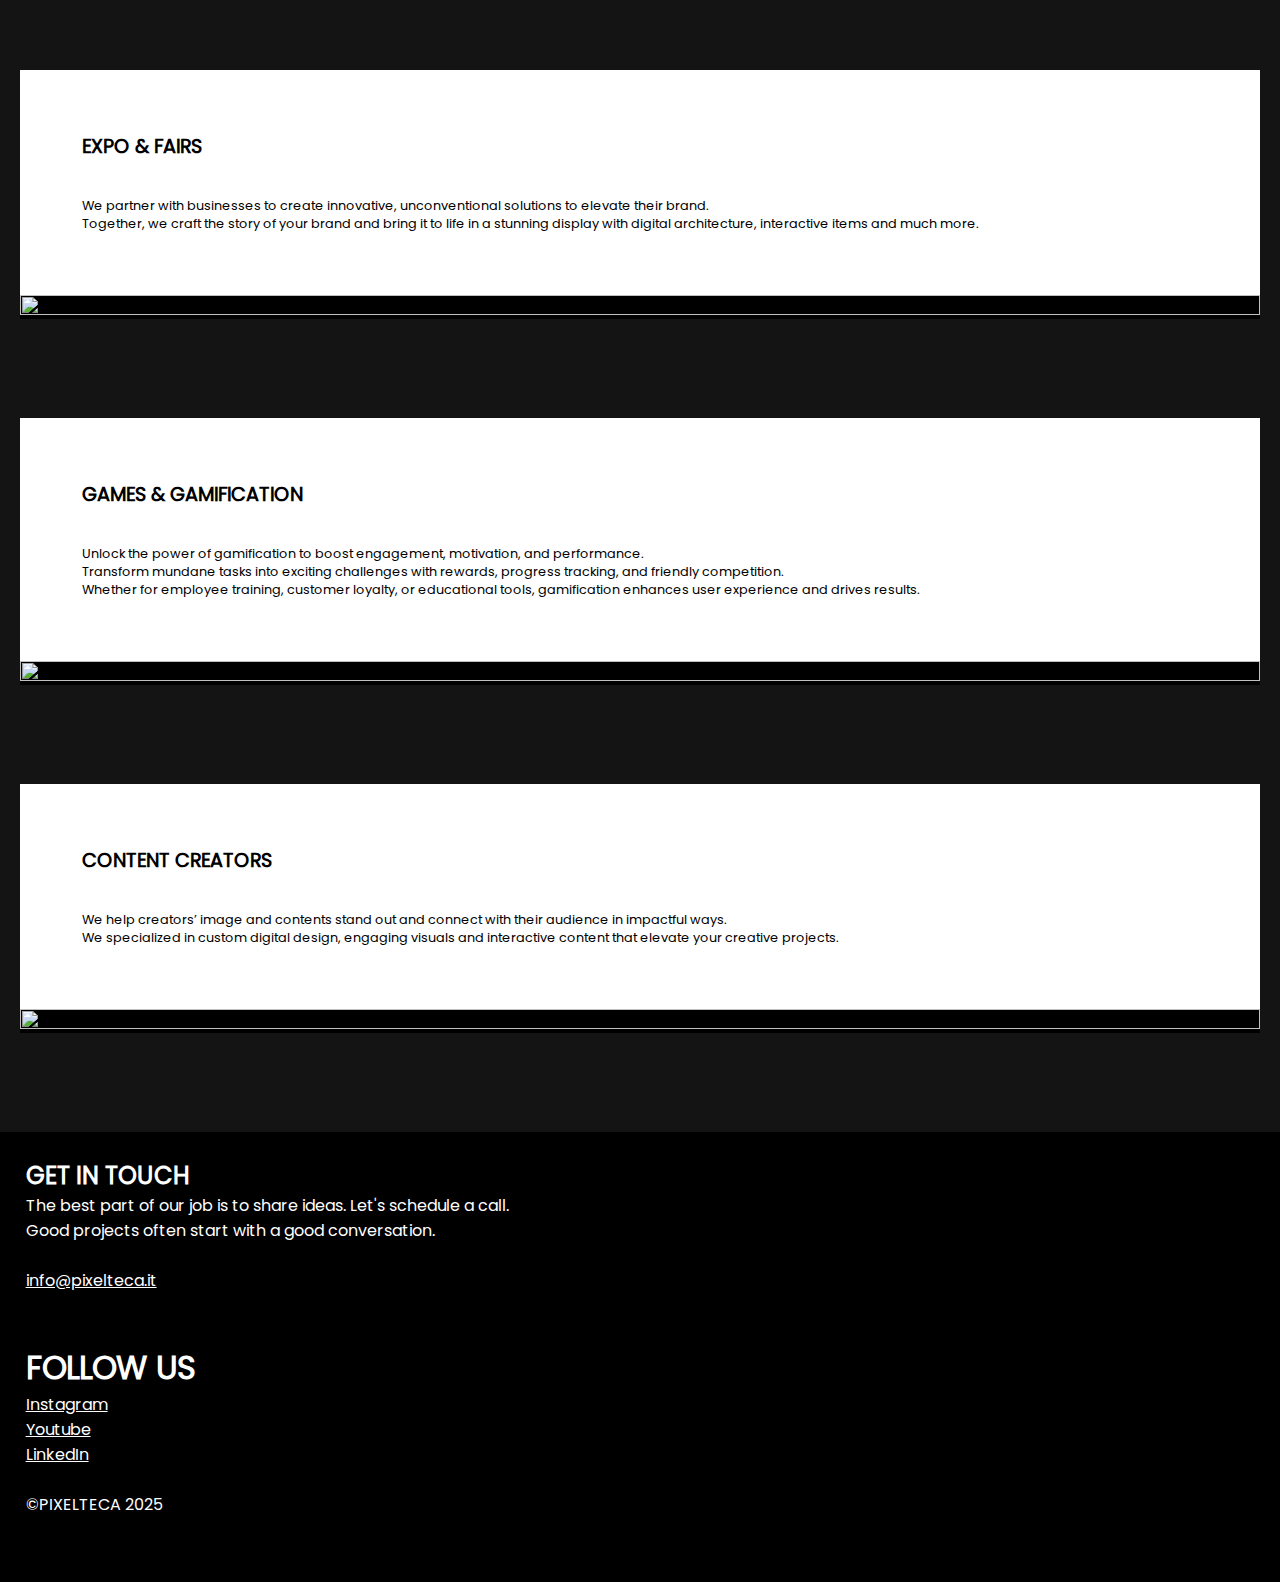
==== commit 201cf572: "Added GET IN TOUCH text" ====
--- a/index.html
+++ b/index.html
@@ -175,9 +175,9 @@
         <div class="footer-item">
             <h2>GET IN TOUCH</h2>
             <p>
-                Whether it’s an informal chat or a business call, our projects always begin
-                with a conversation.<br>
-                How can we help?<br><br>
+                The best part of our job is to share ideas. Let's schedule a call.<br>
+                Good projects often start with a good conversation.<br><br>
+
                 <a href="mailto: info@pixelteca.it">info@pixelteca.it</a>
             </p>
         </div>
--- a/style.css
+++ b/style.css
@@ -62,9 +62,9 @@
     --area-text-height: 100%;
     --area-text-padding: 5%;
     --area-text-bg-color: white;
-    --area-text-border-radius: 25px 25px 0 0;
+    --area-text-border-radius: 0px 0px 0 0;
     --area-text-text-align: justify;
-    --area-content-border-radius: 0 0 25px 25px;
+    --area-content-border-radius: 0 0 0px 0px;
     --area-empty-display: none;
     --area-client-comment-padding: 2%;
 
@@ -238,7 +238,7 @@
     display: flex;
     width: var(--claim-video-width);
     background: black;
-    border-radius: 25px;
+    border-radius: 0px;
     overflow: hidden;
     /* border: 1px solid red; */
 }
@@ -391,18 +391,25 @@
     font-family: Poppins;
     text-align: end;
     z-index: -1;
-    padding: 20% 7% 0 7%;
+    padding: 0% 7% 0 7%;
     /* border: 1px solid red; */
 }
 
 .typewriter-letter {
+    position: relative;
+    top: 40%;
     opacity: 0;
     font-size: 2rem;
+    transform: translateY(-40%);
+    /* border: 1px solid green; */
 }
 
 .typewriter-letter-big {
+    position: relative;
+    top: 40%;
     opacity: 0;
     font-size: 4rem;
+    transform: translateY(-40%);
 }
 
 @keyframes textAnim2 {
@@ -450,9 +457,9 @@
         --area-container-margin-bottom: 0%;
         --area-text-width: 50%;
         --area-text-height: 500px;
-        --area-text-border-radius: 25px 0 0 0;
+        --area-text-border-radius: 0px 0 0 0;
         --area-text-font-size: 1.2rem;
-        --area-content-border-radius: 0 0 25px 0;
+        --area-content-border-radius: 0 0 0px 0;
         --area-empty-display: flex;
 
         --footer-flex-dir: row;
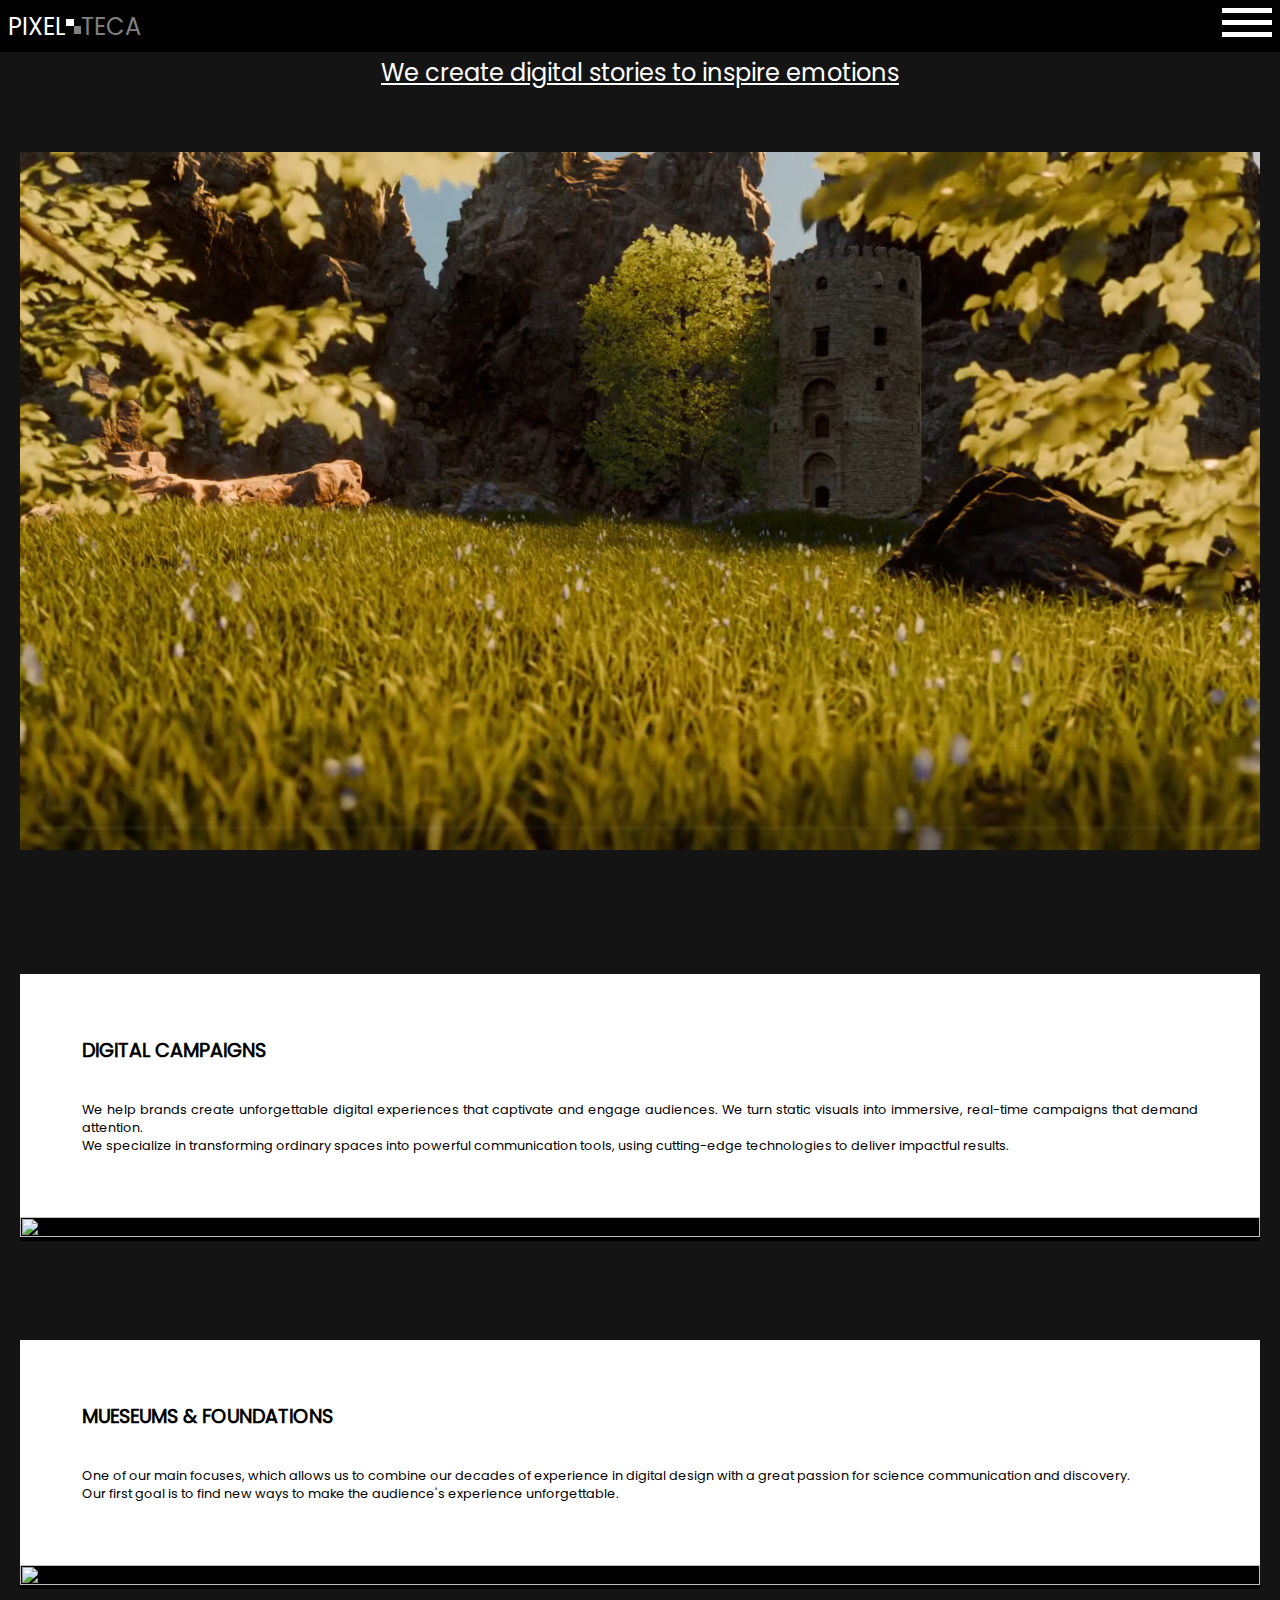
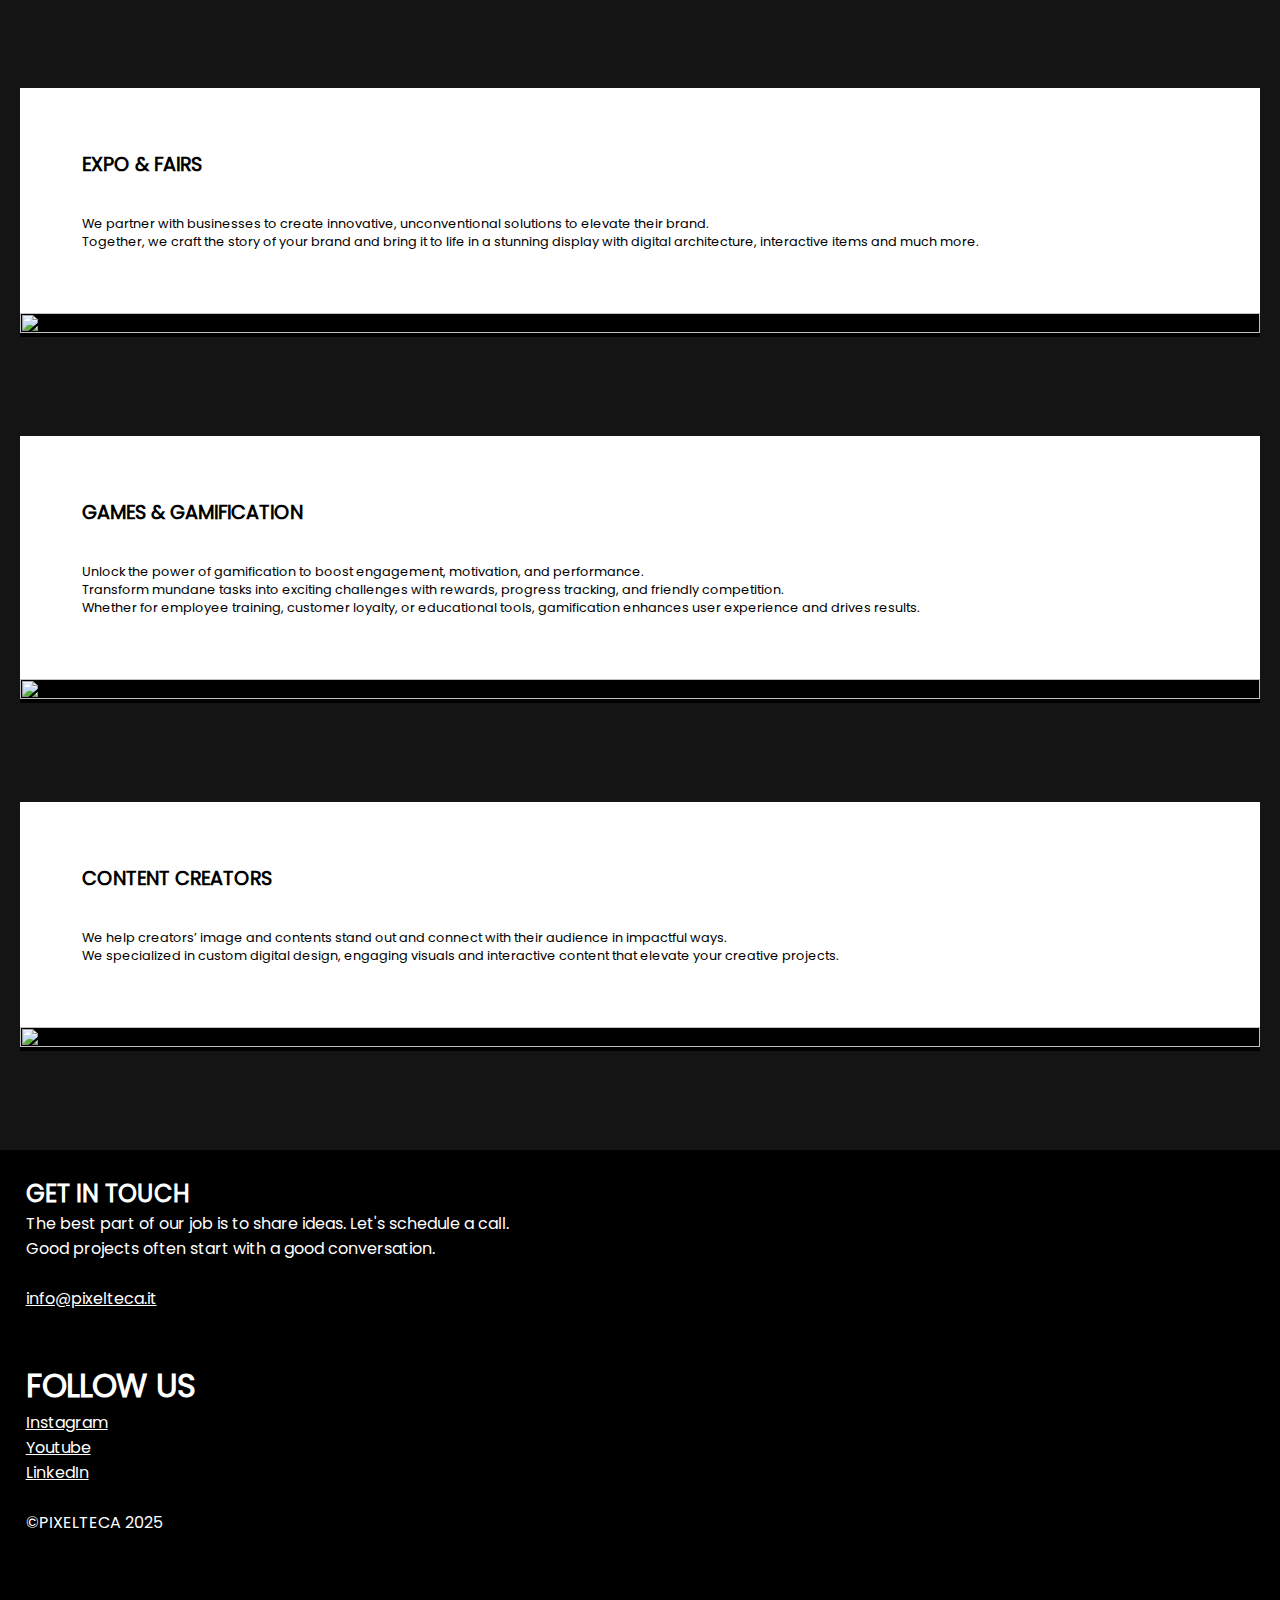
==== commit f9954d75: "Added DIGITAL CAMPAIGNS text. Removed unused area in About" ====
--- a/index.html
+++ b/index.html
@@ -62,9 +62,9 @@
         <div class="area-container">
             <div class="area-text">
                 <p>
-                <h2>DIGITAL CONTENTS</h2><br><br>
-                One of our main focuses, which allows us to combine our decades of experience in digital design with a great passion for science communication and discovery.<br>
-                Our first goal is to find new ways to make the audience's experience unforgettable.
+                <h2>DIGITAL CAMPAIGNS</h2><br><br>
+                We help brands create unforgettable digital experiences that captivate and engage audiences. We turn static visuals into immersive, real-time campaigns that demand attention.<br>
+                We specialize in transforming ordinary spaces into powerful communication tools, using cutting-edge technologies to deliver impactful results. 
                 </p>
             </div>
             <div class="area-empty">
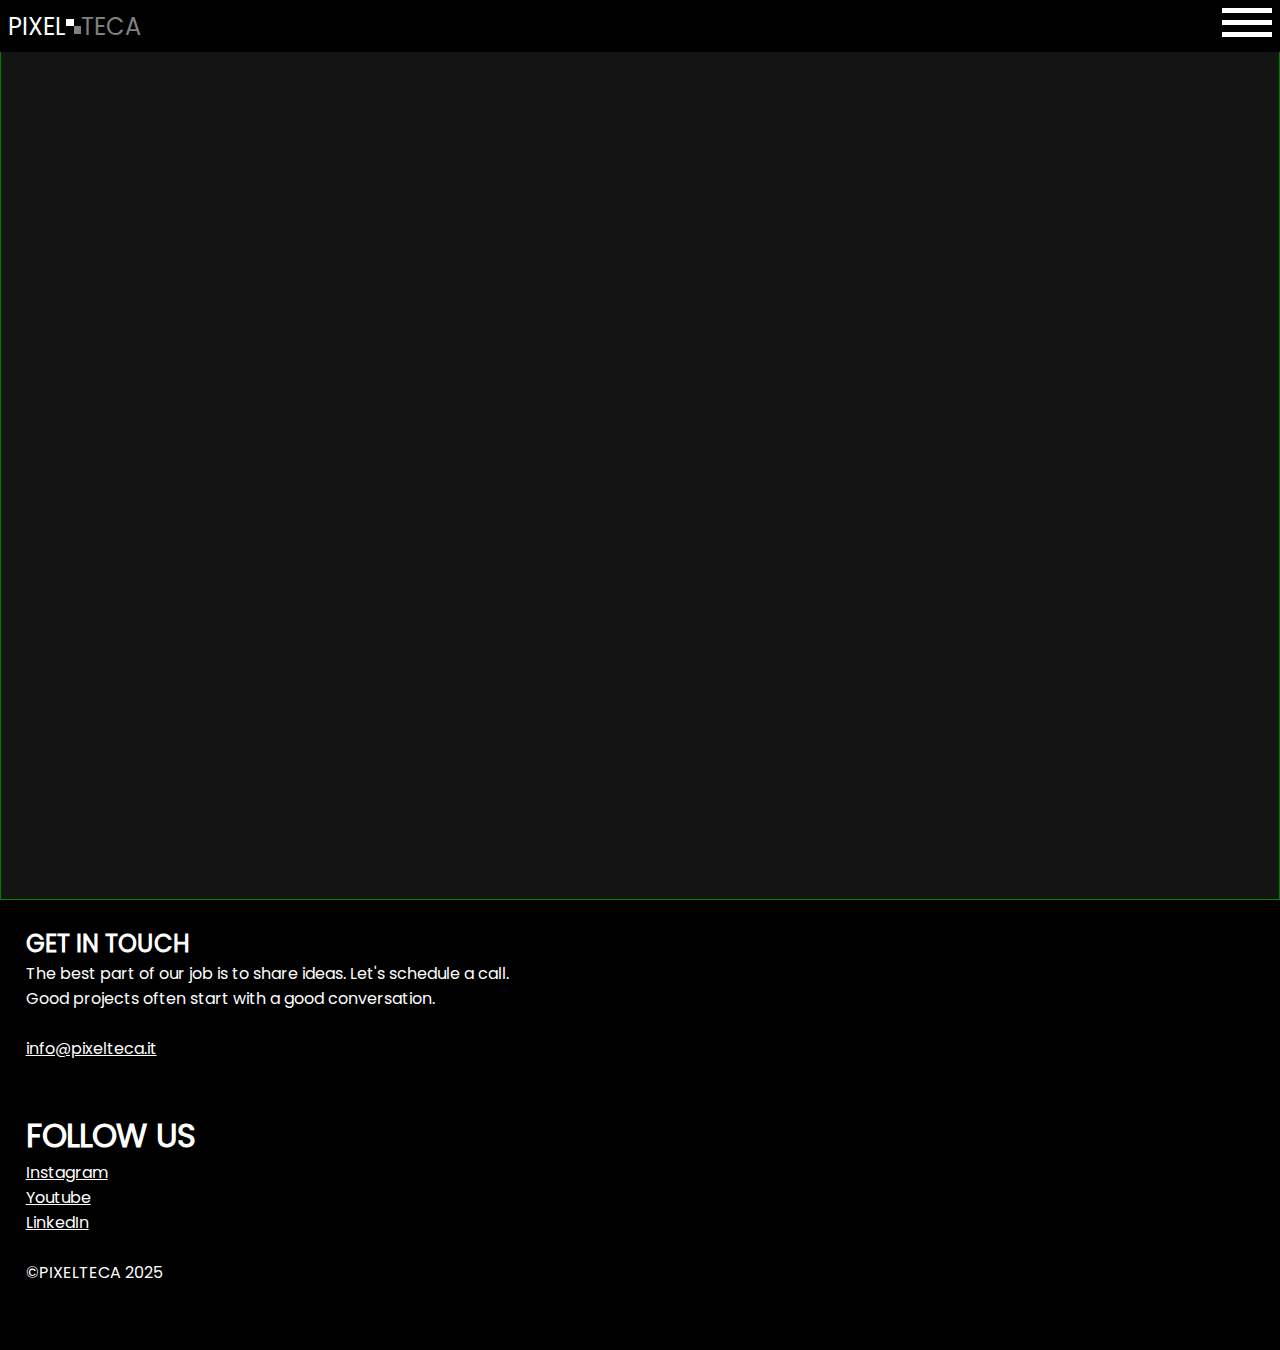
==== commit d13976d7: "Cleanup ver2" ====
--- a/index.html
+++ b/index.html
@@ -5,7 +5,7 @@
     <meta charset="UTF-8">
     <meta name="viewport" content="width=device-width, initial-scale=1.0">
     <title>PIXELTECA Studio</title>
-    <link rel="stylesheet" href="style.css">
+    <link rel="stylesheet" href="style_v2.css">
 </head>
 
 <body>
@@ -46,128 +46,7 @@
     <!-- MAIN -->
     <div id="main-container">
 
-        <!-- CLAIM -->
-        <div id="claim-container">
-            <div id="claim-text">
-                We create digital stories to inspire emotions
-            </div>
-            <div id="claim-video">
-                <video width="100%" height="100%" playsinline autoplay loop muted controls>
-                    <source src="videos/test.mp4" type="video/mp4">
-                </video>
-            </div>
-        </div>
 
-        <!-- DIGITAL CONTENTS -->
-        <div class="area-container">
-            <div class="area-text">
-                <p>
-                <h2>DIGITAL CAMPAIGNS</h2><br><br>
-                We help brands create unforgettable digital experiences that captivate and engage audiences. We turn static visuals into immersive, real-time campaigns that demand attention.<br>
-                We specialize in transforming ordinary spaces into powerful communication tools, using cutting-edge technologies to deliver impactful results. 
-                </p>
-            </div>
-            <div class="area-empty">
-                <div class="typewriter-text-container" id="digital-contents-offers" style="text-align: center;">
-                </div>
-            </div>
-            <div class="area-empty">
-                <div class="typewriter-text-container" id="digital-contents-suggestions" style="font-style: italic;">
-                </div>
-            </div>
-            <div class="area-content">
-                <img src="imgs/Render.png" />
-            </div>
-        </div>
-
-        <!-- MUESEUMS & FOUNDATIONS -->
-        <div class="area-container">
-            <div class="area-text">
-                <p>
-                <h2>MUESEUMS & FOUNDATIONS</h2><br><br>
-                One of our main focuses, which allows us to combine our decades of experience in digital design with a great passion for science communication and discovery.<br>
-                Our first goal is to find new ways to make the audience's experience unforgettable.
-                </p>
-            </div>
-            <div class="area-empty">
-                <div class="typewriter-text-container" id="museums-offers" style="text-align: center;">
-                </div>
-            </div>
-            <div class="area-empty">
-                <div class="typewriter-text-container" id="museums-suggestions" style="font-style: italic;">
-                </div>
-            </div>
-            <div class="area-content">
-                <img src="imgs/Render.png" />
-            </div>
-        </div>
-
-        <!-- EXPO & FAIRS -->
-        <div class="area-container">
-            <div class="area-text">
-                <p>
-                <h2>EXPO & FAIRS</h2><br><br>
-                We partner with businesses to create innovative, unconventional solutions to elevate their brand.<br>
-                Together, we craft the story of your brand and bring it to life in a stunning display with digital architecture, interactive items and much more.
-                </p>
-            </div>
-            <div class="area-empty">
-                <div class="typewriter-text-container" id="expo-offers" style="text-align: center;">
-                </div>
-            </div>
-            <div class="area-empty">
-                <div class="typewriter-text-container" id="expo-suggestions" style="font-style: italic;">
-                </div>
-            </div>
-            <div class="area-content">
-                <img src="imgs/Render.png" />
-            </div>
-        </div>
-
-        <!-- GAMES & GAMIFICATION -->
-        <div class="area-container">
-            <div class="area-text">
-                <p>
-                <h2>GAMES & GAMIFICATION</h2><br><br>
-                Unlock the power of gamification to boost engagement, motivation, and performance.<br>
-                Transform mundane tasks into exciting challenges with rewards, progress tracking, and friendly competition.<br> 
-                Whether for employee training, customer loyalty, or educational tools, gamification enhances user experience and drives results.
-                </p>
-            </div>
-            <div class="area-empty">
-                <div class="typewriter-text-container" id="games-offers" style="text-align: center;">
-                </div>
-            </div>
-            <div class="area-empty">
-                <div class="typewriter-text-container" id="games-suggestions" style="font-style: italic;">
-                </div>
-            </div>
-            <div class="area-content">
-                <img src="imgs/Render.png" />
-            </div>
-        </div>
-
-        <!-- CONTENT CREATORS -->
-        <div class="area-container">
-            <div class="area-text">
-                <p>
-                <h2>CONTENT CREATORS</h2><br><br>
-                We help creators’ image and contents stand out and connect with their audience in impactful ways.<br> 
-                We specialized in custom digital design, engaging visuals and interactive content that elevate your creative projects.
-                </p>
-            </div>
-            <div class="area-empty">
-                <div class="typewriter-text-container" id="creators-offers" style="text-align: center;">
-                </div>
-            </div>
-            <div class="area-empty">
-                <div class="typewriter-text-container" id="creators-suggestions" style="font-style: italic;">
-                </div>
-            </div>
-            <div class="area-content">
-                <img src="imgs/Render.png" />
-            </div>
-        </div>
 
 
     </div>
--- a/style_v2.css
+++ b/style_v2.css
@@ -0,0 +1,265 @@
+* {
+    margin: 0;
+    padding: 0;
+    box-sizing: border-box;
+}
+
+:root {
+    /* FONTS */
+    --logo-font: Poppins;
+    --logo-font-color1: white;
+    --logo-font-color2: gray;
+    --logo-font-size: 1.5rem;
+    --menu-font: Poppins;
+    --menu-font-color: white;
+    --menu-font-size: 3.5rem;
+    --footer-font: Poppins;
+    --footer-font-size: 1rem;
+    --footer-font-color: white;
+
+    /* NAVBAR */
+    --navbar-bg-color: black;
+    --navbar-padding: 8px;
+
+    /* SYMBOL */
+    --quad-size: 15px;
+
+    /* MENU BUTTON */
+    --menu-button-container-width: 100%;
+    --bar-color: white;
+    --bar-width: 50px;
+    --bar-height: 5px;
+    --bar-space: 7px;
+
+    /* MENU */
+    --menu-bg-color: black;
+    --menu-padding: 0 0 0 10%;
+
+    /* MAIN CONTAINER */
+    --main-container-padding: 55px 20px 0px 20px;
+
+    /* FOOTER */
+    --footer-flex-dir: column;
+    --footer-margin-top: 0%;
+    --footer-height: 450px;
+    --footer-bg-color: black;
+    --footer-padding: 2%;
+}
+
+body {
+    width: 100%;
+    height: 100%;
+    background: #141414;
+}
+
+/* NAVBAR */
+#navbar {
+    display: flex;
+    align-items: center;
+    position: fixed;
+    top: 0px;
+    width: 100%;
+    padding: var(--navbar-padding);
+    background: var(--navbar-bg-color);
+    /* border: 1px solid red; */
+}
+
+.navbar-item {
+    display: flex;
+    align-items: center;
+    color: var(--logo-font-color1);
+    font-size: var(--logo-font-size);
+    font-family: var(--logo-font);
+    /* border: 1px solid violet; */
+}
+
+.logo-color2 {
+    color: var(--logo-font-color2);
+}
+
+/* SYMBOL */
+.symbol-container {
+    display: flex;
+    flex-wrap: wrap;
+    min-width: var(--quad-size);
+    height: var(--quad-size);
+    /* border: 1px solid yellow; */
+}
+
+.quad {
+    width: 50%;
+    height: 50%;
+}
+
+.quad1 {
+    background: var(--logo-font-color1);
+}
+
+.quad2 {
+    background: var(--logo-font-color2);
+}
+
+.quad-empty {
+    opacity: 0;
+}
+
+#logo-container {
+    display: flex;
+    align-items: center;
+    cursor: pointer;
+    /* border: 1px solid yellow; */
+}
+
+/* MENU BUTTON */
+#menu-button-container {
+    display: flex;
+    justify-content: flex-end;
+    width: var(--menu-button-container-width);
+    /* border: 1px solid violet; */
+    z-index: 1000;
+}
+
+#menu-button {
+    display: flex;
+    flex-direction: column;
+    justify-content: center;
+    align-items: center;
+}
+
+.bar1, .bar2, .bar3 {
+    width: var(--bar-width);
+    height: var(--bar-height);
+    background-color: var(--bar-color);
+    margin-bottom: var(--bar-space);
+    transition: .4s;
+}
+
+.change .bar1 {
+    transform: translate(0, 12px) rotate(-45deg);
+}
+
+.change .bar2 {
+    opacity: 0;
+}
+
+.change .bar3 {
+    transform: translate(0, -12px) rotate(45deg);
+}
+
+/* MENU */
+#menu-container {
+    position: fixed;
+    display: flex;
+    flex-direction: column;
+    justify-content: center;
+    width: 100%;
+    height: 100%;
+    background: var(--menu-bg-color);
+    padding: var(--menu-padding);
+    transition: .4s;
+    opacity: 0;
+    /* border: 1px solid green; */
+}
+
+.menu-visible {
+    opacity: 1 !important;
+}
+
+#menu-container a {
+    text-decoration: none;
+    color: var(--menu-font-color);
+    font-family: var(--menu-font);
+    font-size: var(--menu-font-size);
+}
+
+/* MAIN CONTAINER */
+#main-container {
+    display: flex;
+    flex-direction: column;
+    align-items: center;
+    width: 100%;
+    height: 900px;
+    padding: var(--main-container-padding);
+    border: 1px solid green;
+}
+
+#claim-container {
+    display: flex;
+    align-items: center;
+    flex-direction: var(--claim-container-flex-dir);
+    width: 100%;
+    margin-bottom: var(--claim-container-margin-bottom);
+    /* border: 1px solid red; */
+}
+
+#claim-text {
+    display: flex;
+    justify-content: var(--claim-text-flex-justify);
+    width: var(--claim-text-width);
+    text-align: var(--claim-text-align);
+    font-family: var(--claim-font);
+    font-size: var(--claim-font-size);
+    color: var(--claim-font-color);
+    text-decoration: underline;
+    padding: var(--claim-text-padding);
+    margin-bottom: var(--claim-text-margin-bottom);
+}
+
+/* FOOTER */
+#footer {
+    display: flex;
+    flex-direction: var(--footer-flex-dir);
+    width: 100%;
+    height: var(--footer-height);
+    background: var(--footer-bg-color);
+    margin-top: var(--footer-margin-top);
+}
+
+.footer-item {
+    display: flex;
+    flex-direction: column;
+    width: 100%;
+    font-family: var(--footer-font);
+    font-size: var(--footer-font-size);
+    color: var(--footer-font-color);
+    padding: var(--footer-padding);
+    text-align: justify;
+}
+
+.footer-item a {
+    color: var(--footer-font-color);
+}
+
+.footer-item img {
+    width: 100%;
+}
+
+@font-face {
+    font-family: Chillen;
+    src: url('fonts/Chillen.ttf');
+}
+
+@font-face {
+    font-family: Poppins;
+    src: url('fonts/Poppins-Regular.ttf');
+}
+
+@font-face {
+    font-family: Roboto;
+    src: url('fonts/Roboto-VariableFont_wdth\,wght.ttf');
+}
+
+/* DESKTOP */
+@media (min-width: 1281px) {
+    :root {
+        --menu-font-size: 8rem;
+        --navbar-padding: 30px;
+        --logo-font-size: 3rem;
+        --menu-padding: 0 0 0 15%;
+        --quad-size: 35px;
+        --main-container-padding: 150px 250px 0px 250px;
+
+        --footer-flex-dir: row;
+        --footer-margin-top: 5%;
+    }
+}